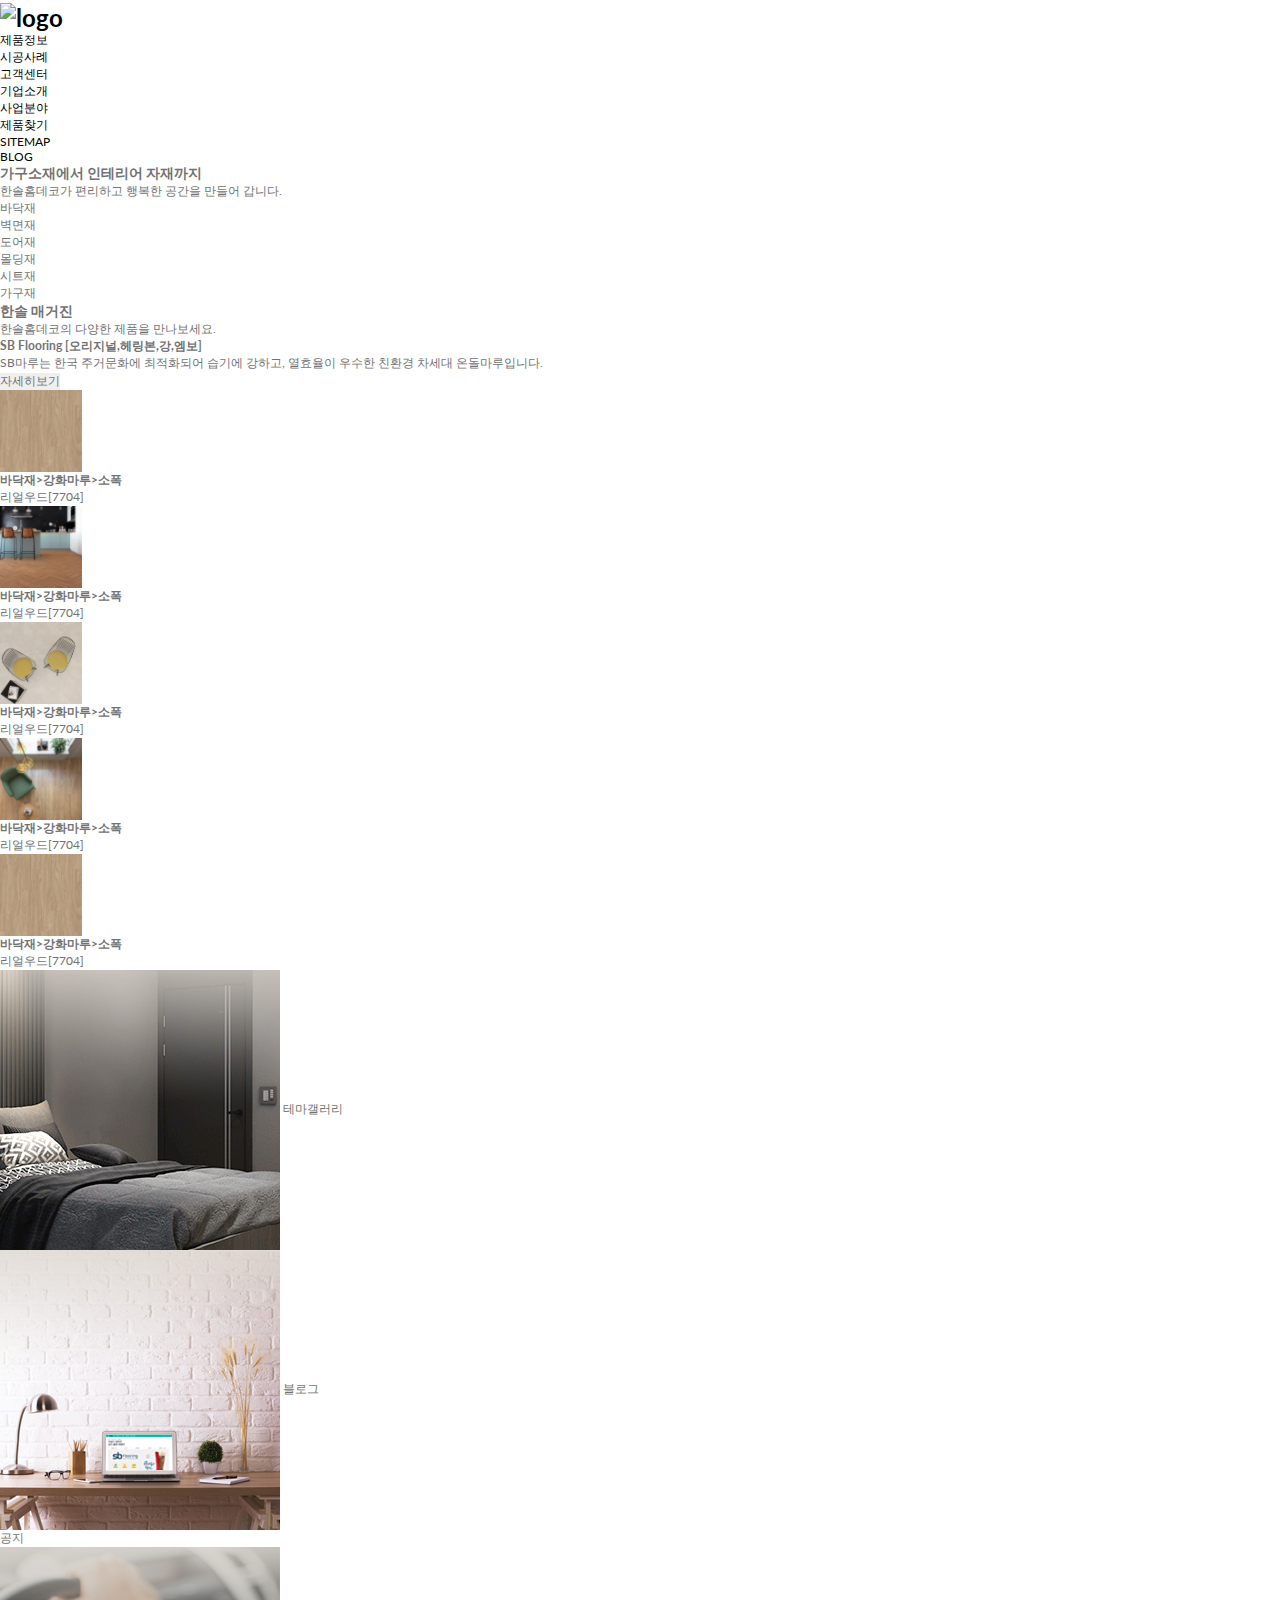
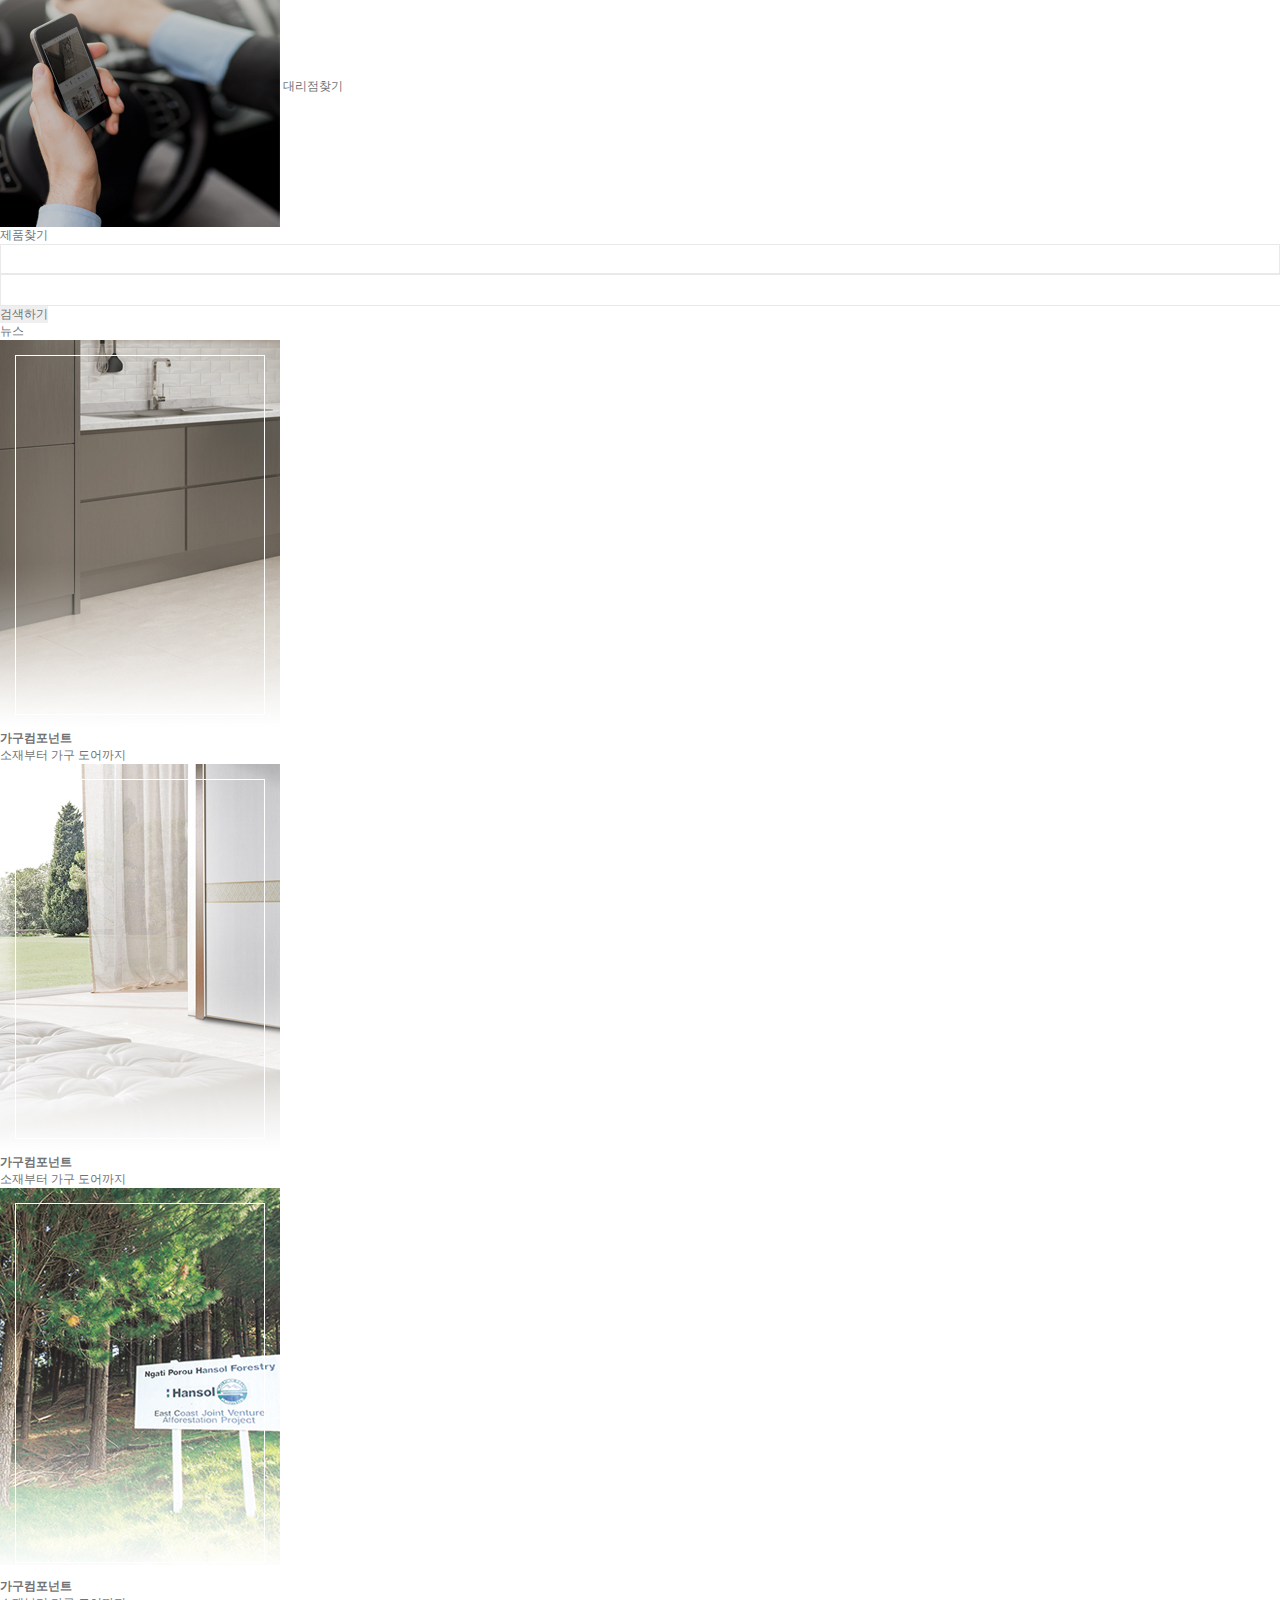
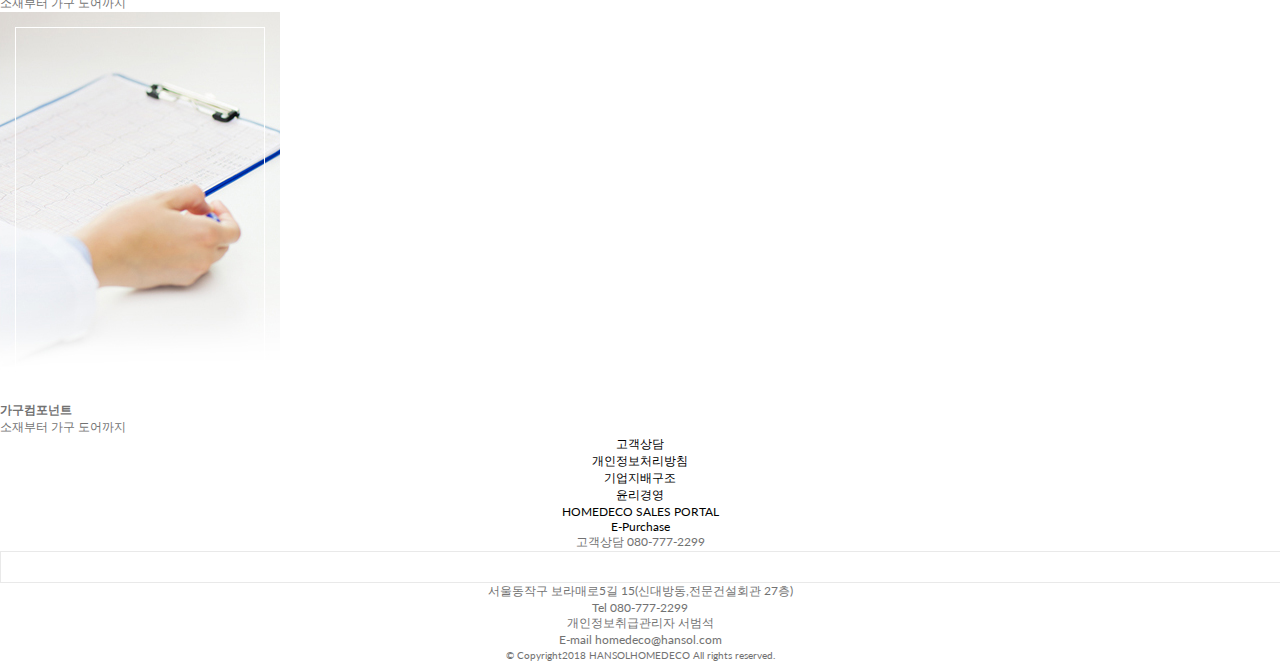
==== alone/index.html @ 694e91c1 "HTML" ====
<!DOCTYPE html>
<html lang="ko">
<head>
  <meta charset="UTF-8">
  <meta http-equiv="X-UA-Compatible" content="IE=edge">
  <meta name="viewport" content="width=device-width, initial-scale=1.0">
  <title>한솔 홈데코</title>
  <link rel="stylesheet" href="./css/default.css">
  <link rel="stylesheet" href="./css/style.css">
</head>
<body>
  <!-- HEADER -->
  <header>
    <div class="inner">
    <h1><a href="/"><img src="" alt="logo"></a></h1>
    <!-- NAV -->
    <nav>
      <h2 class="hide">메인네비게이션</h2>
    <ul class="header__menu">
      <li><a href="#">제품정보</a></li>
      <li><a href="#">시공사례</a></li>
      <li><a href="#">고객센터</a></li>
      <li><a href="#">기업소개</a></li>
      <li><a href="#">사업분야</a></li>
    </ul>
    <ul class="header__submenu">
      <li><a href="#">제품찾기</a></li>
      <li><a href="#">SITEMAP</a></li>
      <li><a href="#">BLOG</a></li>
    </ul>
    </nav>
  </div>
  </header>

  <!-- MAIN -->
  <section id="main">
    <div class="inner">
    <div class="main__photo">
      <h3 class="title">가구소재에서 인테리어 자재까지</h3>
      <p class="text">한솔홈데코가 편리하고 행복한 공간을 만들어 갑니다.</p>
    </div>
    <ul class="material">
      <li>바닥재</li>
      <li>벽면재</li>
      <li>도어재</li>
      <li>몰딩재</li>
      <li>시트재</li>
      <li>가구재</li>
    </ul>
  </div>
  </section>

  <!-- MAGAZINE -->
  <section id="magazine">
    <div class="inner">
      <h3 class="title">한솔 매거진</h3>
      <p class="text">한솔홈데코의 다양한 제품을 만나보세요.</p>
      <div class="introduce">
      <div class="introduce__left">
        <div>
          <h4>SB Flooring <span>[오리지널,헤링본,강,엠보]</span></h4>
          <p>SB마루는 한국 주거문화에 최적화되어 습기에 강하고, 열효율이 우수한 친환경 차세대 온돌마루입니다.</p>
          <button class="btn" type="button">자세히보기</button>
        </div>
      </div>
      <div class="introduce__right">
        <div class="wood">
          <div class="wood__img">
            <img src="./images/img_thoumb2.png" alt="">
          </div>
          <h4>바닥재>강화마루>소폭</h4>
          <p>리얼우드[7704]</p>
        </div>
        <div class="wood">
          <div class="wood__img">
            <img src="./images/img_thoumb3.png" alt="">
          </div>
          <h4>바닥재>강화마루>소폭</h4>
          <p>리얼우드[7704]</p>
        </div>
        <div class="wood">
          <div class="wood__img">
            <img src="./images/img_thoumb1.png" alt="">
          </div>
          <h4>바닥재>강화마루>소폭</h4>
          <p>리얼우드[7704]</p>
        </div>
        <div class="wood">
          <div class="wood__img">
            <img src="./images/img_thoumb4.png" alt="">
          </div>
          <h4>바닥재>강화마루>소폭</h4>
          <p>리얼우드[7704]</p>
        </div>
        <div class="wood">
          <div class="wood__img">
            <img src="./images/img_thoumb2.png" alt="">
          </div>
          <h4>바닥재>강화마루>소폭</h4>
          <p>리얼우드[7704]</p>
        </div>
      </div>
    </div>
  </div>
  </section>

  <!-- NOTICE-AND-NEWS -->
  <section id="notice-and-news">
    <div class="inner">
      <div class="left">
        <div class="gallery-and-blog">
          <div class="gallery">
            <img src="./images/bg_key_link01.jpg" alt="">
            <span class="comment">테마갤러리</span>
          </div>
          <div class="blog">
            <img src="./images/bg_key_link02.jpg" alt="">
            <span class="comment">블로그</span>
          </div>
        </div>
        <div class="notice">
          <div class="title">공지</div>
          <div class="board">
            <div class="board__left"></div>
            <div class="board__right"></div>
          </div>
        </div>
      </div>
      <div class="right">
        <div class="find">
          <div class="find__branch">
            <img src="./images/bg_key_link03.jpg" alt="">
            <span class="comment">대리점찾기</span>
          </div>
          <div class="find__product">
            <span class="comment">제품찾기</span>
            <input type="search">
            <input type="text">
            <button class="btn--green" type="button">
              검색하기
            </button>
          </div>
        </div>
        <div class="news">
          <div class="title">뉴스</div>
          <div class="board">
            <div class="board__left"></div>
            <div class="board__right"></div>
          </div>
        </div>
    </div>
  </section>
  <!-- OTHERS -->
  <section id="others">
    <div class="inner">
      <ul>
        <li>
          <div class="img">
          <img src="./images/bg_business_link01.jpg" alt="">
        </div>
        <h4>가구컴포넌트</h4>
        <p>소재부터 가구 도어까지</p>
        </li>
        <li>
          <div class="img">
          <img src="./images/bg_business_link02.jpg" alt="">
        </div>
        <h4>가구컴포넌트</h4>
        <p>소재부터 가구 도어까지</p>
        </li>
        <li>
          <div class="img">
          <img src="./images/bg_business_link03.jpg" alt="">
        </div>
        <h4>가구컴포넌트</h4>
        <p>소재부터 가구 도어까지</p>
        </li>
        <li>
          <div class="img">
          <img src="./images/bg_business_link04.jpg" alt="">
        </div>
        <h4>가구컴포넌트</h4>
        <p>소재부터 가구 도어까지</p>
        </li>
      </ul>
    </div>
  </section>

  <!-- FOOTER -->
  <footer>
    <div class="inner">
      <div class="footer__top">
        <ul class="left">
          <li><a href="#">고객상담</a></li>
          <li><a href="#">개인정보처리방침</a></li>
          <li><a href="#">기업지배구조</a></li>
          <li><a href="#">윤리경영</a></li>
          <li><a href="#">HOMEDECO SALES PORTAL</a></li>
          <li><a href="#">E-Purchase</a></li>
        </ul>
        <div class="right">
          <div class="call">
            <span>고객상담</span>
            <span>080-777-2299</span>
          </div>
          <input type="text">
        </div>
      </div>
      <div class="footer__bottom">
        <div class="logo"></div>
        <ul>
          <li>서울동작구 보라매로5길 15(신대방동,전문건설회관 27층)</li>
          <li>Tel 080-777-2299</li>
          <li>개인정보취급관리자 서범석</li>
          <li>E-mail homedeco@hansol.com</li>
        </ul>
        <div class="right">
          <small>&copy; Copyright2018 HANSOLHOMEDECO All rights reserved.</small>
        </div>
      </div>
    </div>
  </footer>
</body>
</html>
---- alone/css/default.css ----
@charset "utf-8";
@import url(https://fonts.googleapis.com/css?family=Lato);

/* Reset */
html,body,h1,h2,h3,h4,h5,h6,div,p,blockquote,pre,code,address,ul,ol,li,menu,nav,section,article,aside,
dl,dt,dd,table,thead,tbody,tfoot,label,caption,th,td,form,fieldset,legend,hr,input,button,textarea,object,figure,figcaption {margin:0;padding:0;}
html, body{width:100%;}
html{-webkit-touch-callout:none; -webkit-user-select:none; -webkit-tap-highlight-color:rgba(0, 0, 0, 0);}
body{width:100%; background:#fff; min-width:320px; -webkit-text-size-adjust:none;word-wrap:break-word;word-break:break-all;}
body,input,select,textarea,button {border:none;font-size:12px; font-family:'Lato', sans-serif;color:#727272;}
ul,ol,li{list-style:none;}
table{width:100%;border-spacing:0;border-collapse:collapse;}
img,fieldset{border:0;}
address,caption,cite,code,em{font-style:normal;font-weight:normal;}
label,img,input,select,textarea,button{vertical-align:middle;}
caption,legend{line-height:0;font-size:1px;overflow:hidden;}
hr{display:none;}
main,header,section,nav,footer,aside,article,figure{display:block;}
a{color:#000;text-decoration:none;}
 * {outline:0  !important;-webkit-tap-highlight-color:rgba(0,0,0,0) !important;tap-highlight-color:rgba(0,0,0,0) !important;}
a:link,a:hover,a:active{text-decoration:none;}
footer {text-align:center;}
 
/* Form */
textarea { border:1px solid #dbdbdb;}
select { height:32px; font-size:13px; color:#373737; border:1px solid #e9e9e9; background:#fff;}
input[type=tel],
input[type=time],
input[type=text],
input[type=password],
input[type=search],
input[type=email],
input[type=file],
input[type=url],
input[type=number],
input[type=date],textarea {width:100%; height:30px; font-size:13px; color:#373737; border:1px solid #e9e9e9; background:#fff; text-decoration:none; text-indent:20px;  transition: all 0.5s; vertical-align:middle;}
input::-webkit-input-placeholder{color:#b5b5b5; font-size:12px; line-height:100%;}
textarea { padding:5px 0;}
select:focus,
textarea:focus,
input:focus { border: 1px solid #727272;}

input[type=tel][readonly],
input[type=text][readonly],
input[type=password][readonly],
input[type=email][readonly], 
input[type=tel][disabled],
input[type=text][disabled],
input[type=password][disabled],
input[type=email][disabled]{background:#eaeaea !important; border-color:#c0c0c0 !important; color:#666 !important; -webkit-appearance:none;font-size:12px;}
textarea[readonly],
textarea[disabled]{padding:11px; font-size:16px; color:#666 !important; font-weight:normal; line-height:140%; height:78px; background:#eaeaea;border:1px solid #c0c0c0;}

.clear { zoom:1;clear:both;}
.clear:after { content:""; display:block; clear:both;}
.hide { position: absolute; left: -5000px;}
.skip { position:absolute; left:0; top:-100px; width: 100%; height: 50px; line-height: 50px; background:#000; color: #fff; text-align: center; font-size: 14px; transition:all 0.5s;}
.skip:focus { top:0;}
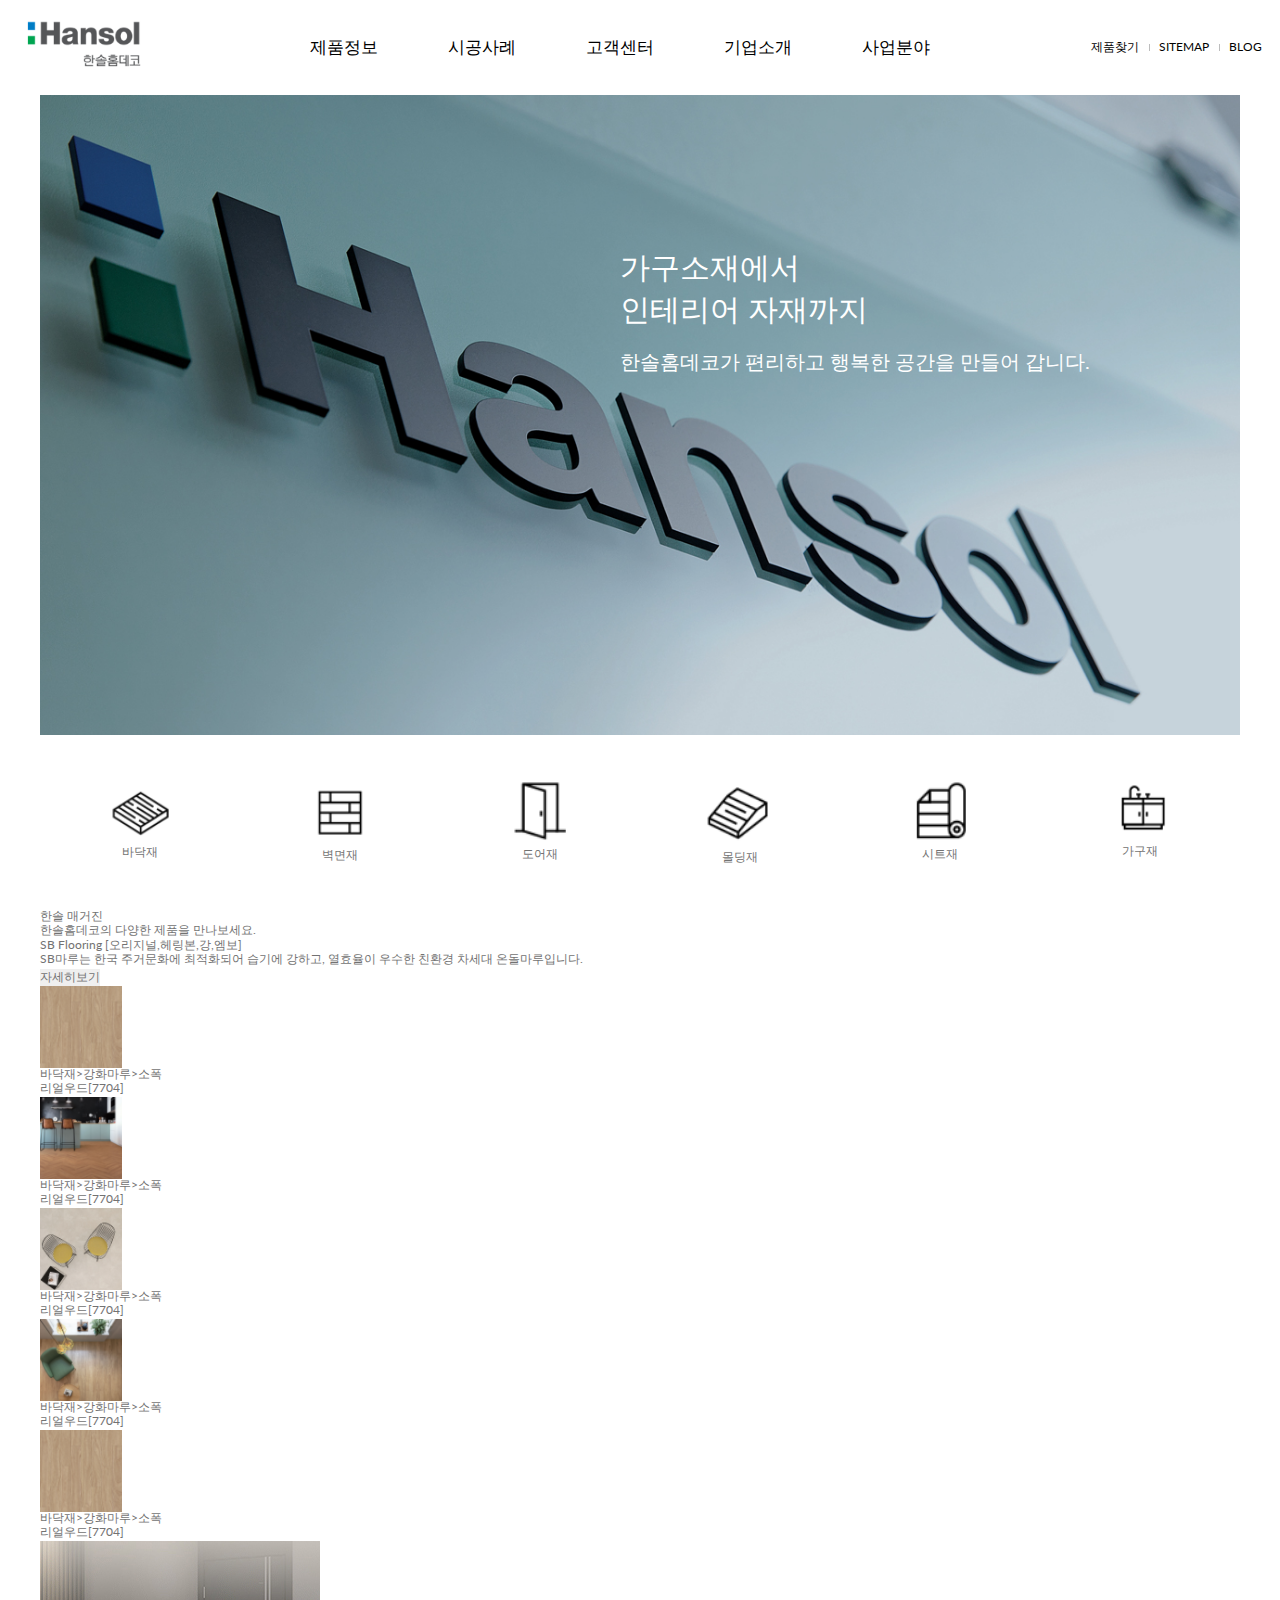
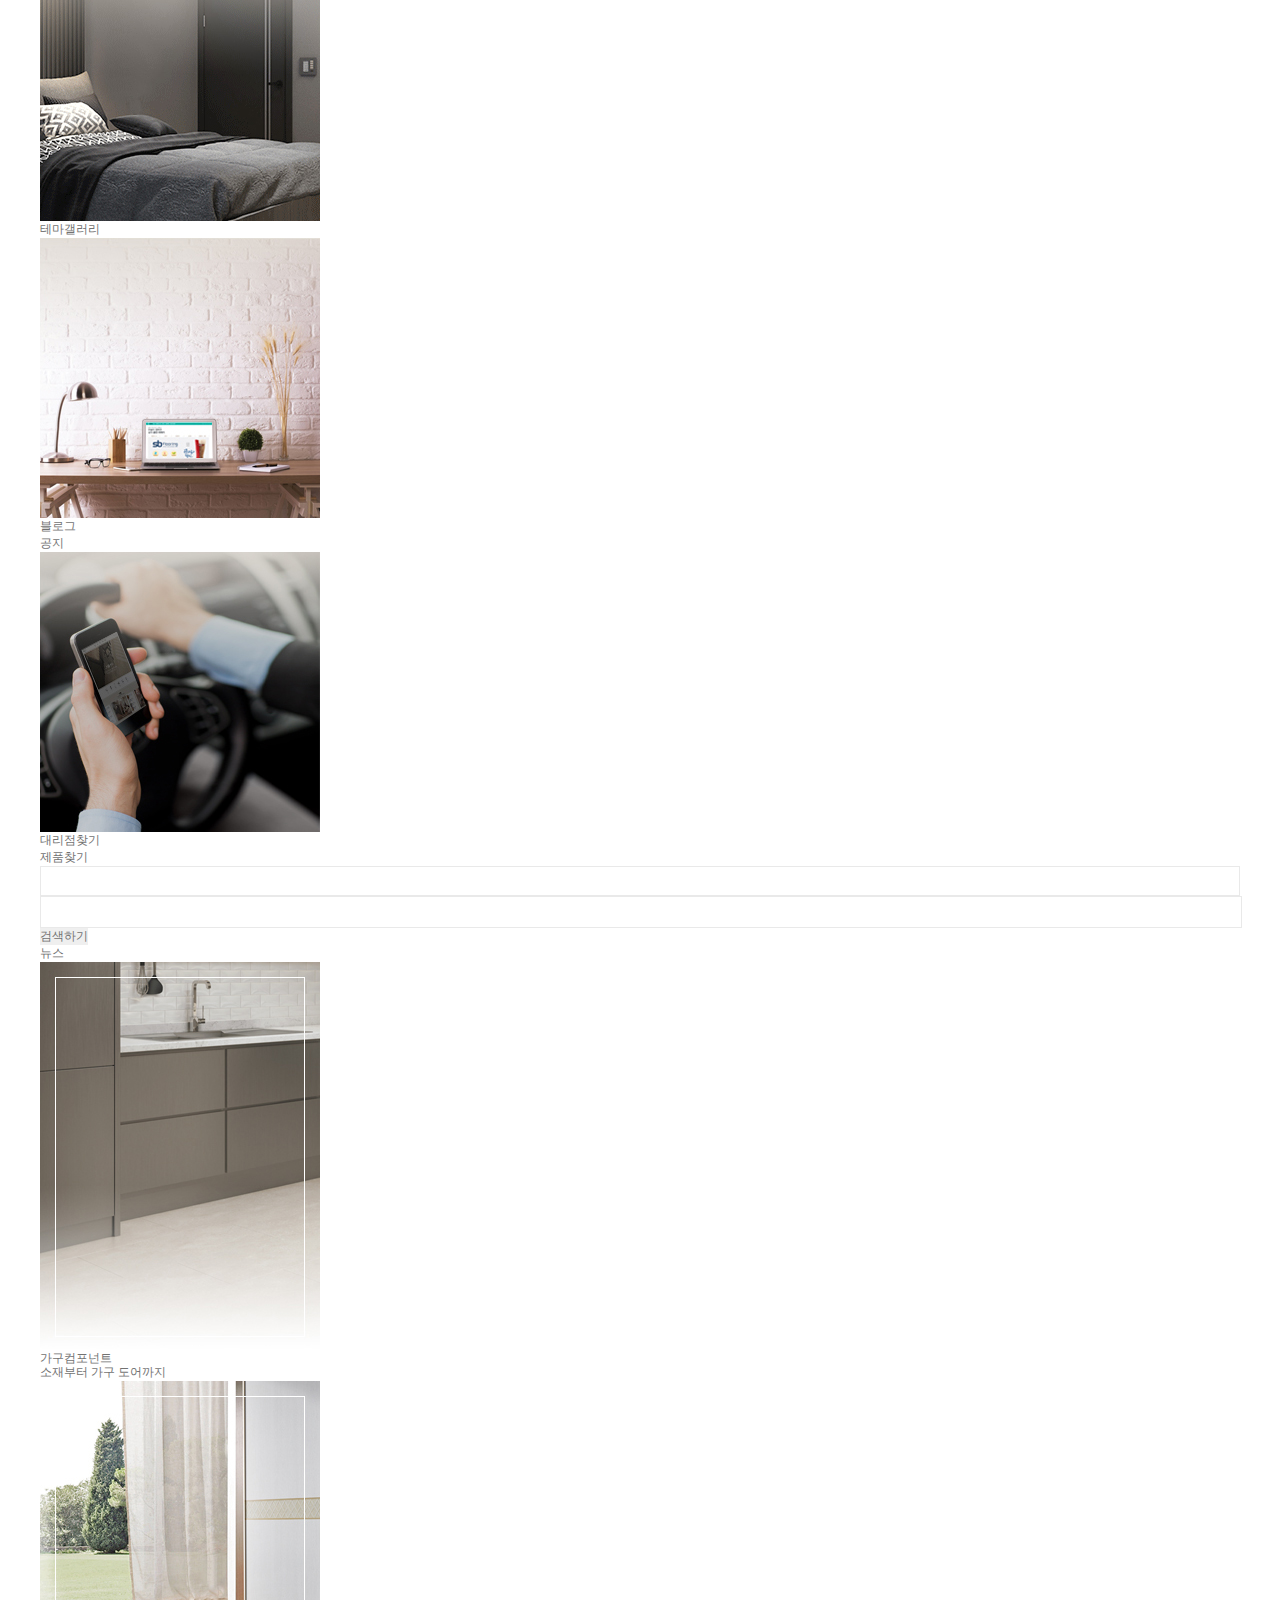
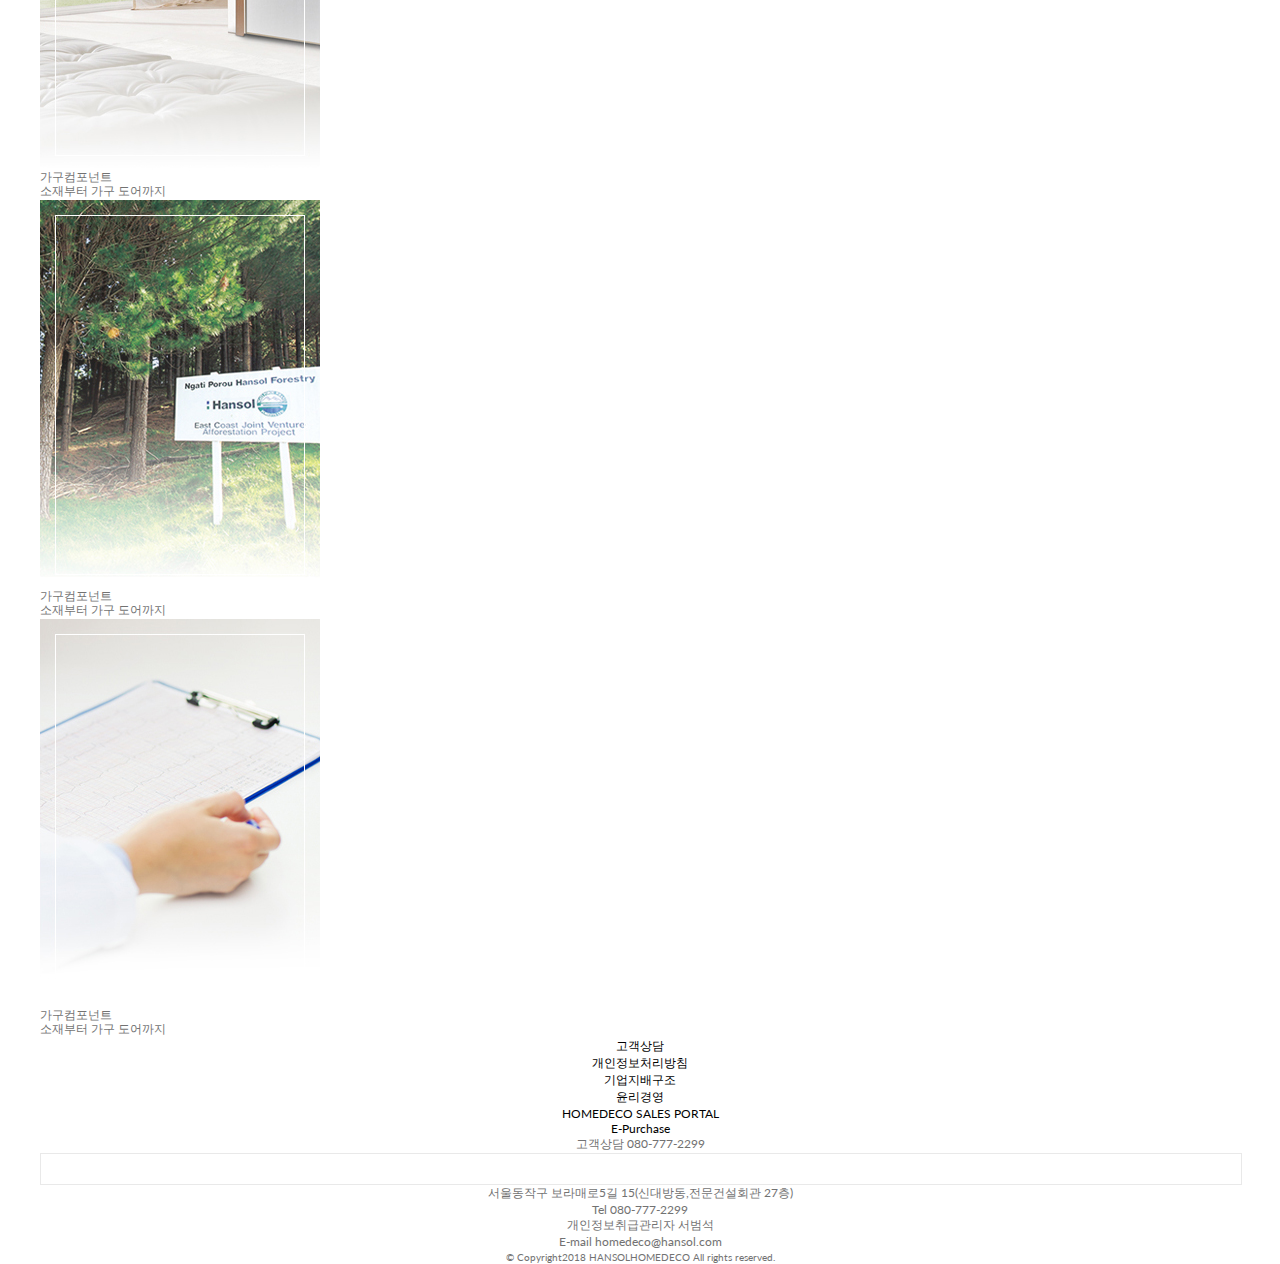
==== commit 56cf1902: "CSS: header" ====
--- a/alone/index.html
+++ b/alone/index.html
@@ -11,10 +11,9 @@
 <body>
   <!-- HEADER -->
   <header>
-    <div class="inner">
-    <h1><a href="/"><img src="" alt="logo"></a></h1>
+    <h1><a href="/"><img src="./images/logo.PNG" alt="logo"></a></h1>
     <!-- NAV -->
-    <nav>
+    <!-- <nav> -->
       <h2 class="hide">메인네비게이션</h2>
     <ul class="header__menu">
       <li><a href="#">제품정보</a></li>
@@ -28,24 +27,44 @@
       <li><a href="#">SITEMAP</a></li>
       <li><a href="#">BLOG</a></li>
     </ul>
-    </nav>
-  </div>
+    <!-- </nav> -->
   </header>
 
   <!-- MAIN -->
   <section id="main">
     <div class="inner">
     <div class="main__photo">
-      <h3 class="title">가구소재에서 인테리어 자재까지</h3>
+      <div>
+      <h3 class="title">가구소재에서<br /> 인테리어 자재까지</h3>
       <p class="text">한솔홈데코가 편리하고 행복한 공간을 만들어 갑니다.</p>
     </div>
+    </div>
     <ul class="material">
-      <li>바닥재</li>
-      <li>벽면재</li>
-      <li>도어재</li>
-      <li>몰딩재</li>
-      <li>시트재</li>
-      <li>가구재</li>
+      <li>
+        <img src="./images/main_icon1.PNG" alt="">
+        <span>바닥재</span>
+      </li>
+      <li>
+        <img src="./images/main_icon2.PNG" alt="">
+        <span>벽면재</span>
+      </li>
+      <li>
+        <img src="./images/main_icon3.PNG" alt="">
+        <span>도어재</span>
+      </li>
+      <li>
+        <img src="./images/main_icon4.PNG" alt="">
+        <span>몰딩재</span>
+      </li>
+      <li>
+        <img src="./images/main_icon5.PNG" alt="">
+        <span>시트재</span>
+      </li>
+      <li>
+        <img src="./images/main_icon6.PNG" alt="">
+        <span>가구재</span>
+      </li>
+
     </ul>
   </div>
   </section>
--- a/alone/css/style.css
+++ b/alone/css/style.css
@@ -0,0 +1,130 @@
+/* COMMON */
+h1, h2, h3, h4 {
+  font-size: 1em;
+  font-weight: 400;
+  line-height: 1em;
+}
+.hide {
+  width: 0;
+  height: 0;
+  font-size: 0;
+  line-height: 0;
+  position: absolute;
+  visibility: hidden;
+}
+
+.inner {
+  max-width: 1200px;
+  margin: 0 auto;
+}
+
+img {
+  display: block;
+}
+
+/* HEADER */
+header {
+  display: flex;
+  justify-content: space-between;
+  align-items: center;
+  padding: 12px 8px;
+}
+
+header h1 {
+  width: 150px;
+}
+
+header h1 img {
+  width: 100%;
+}
+
+header .header__menu {
+  display: flex;
+}
+
+header .header__menu li a:hover {
+  color: #01579b;
+}
+
+header .header__menu li a {
+  display: block;
+  padding: 0 35px;
+  font-size: 17px;
+}
+
+header .header__submenu {
+  display: flex;
+}
+
+header .header__submenu li {
+  position: relative;
+}
+
+header .header__submenu li::after {
+  content: '';
+  display: block;
+  position: absolute;
+  width: 1px;
+  height: 7px;
+  background-color: #bdbdbd;
+  top: 0;
+  bottom: 0;
+  margin: auto 0;
+}
+
+header .header__submenu li:first-child::after {
+  display: none;
+}
+
+header .header__submenu li a {
+  display: block;
+  padding: 0 10px;
+  font-size: 12px;
+}
+
+/* MAIN */
+
+#main .main__photo {
+  height: 640px;
+  background-image: url("../images/bg_main01.jpg");
+  background-repeat: no-repeat;
+  background-position: center;
+  background-size: cover;
+  position: relative;
+}
+
+#main .main__photo > div {
+  position: absolute;
+  top: 150px;
+  right: 150px;
+  color: #fff;
+}
+
+#main .main__photo .title {
+  font-size: 30px;
+  line-height: 1.4;
+  width: 100%;
+  padding-bottom: 20px;
+}
+
+#main .main__photo .text {
+  font-size: 20px;
+}
+
+#main .material {
+  display: flex;
+  justify-content: space-around;
+  padding: 46px 0 41px;
+}
+
+#main .material li {
+  text-align: center;
+}
+
+#main .material li img {
+  width: 70px;
+}
+
+#main .material li span {
+  line-height: 2em;
+}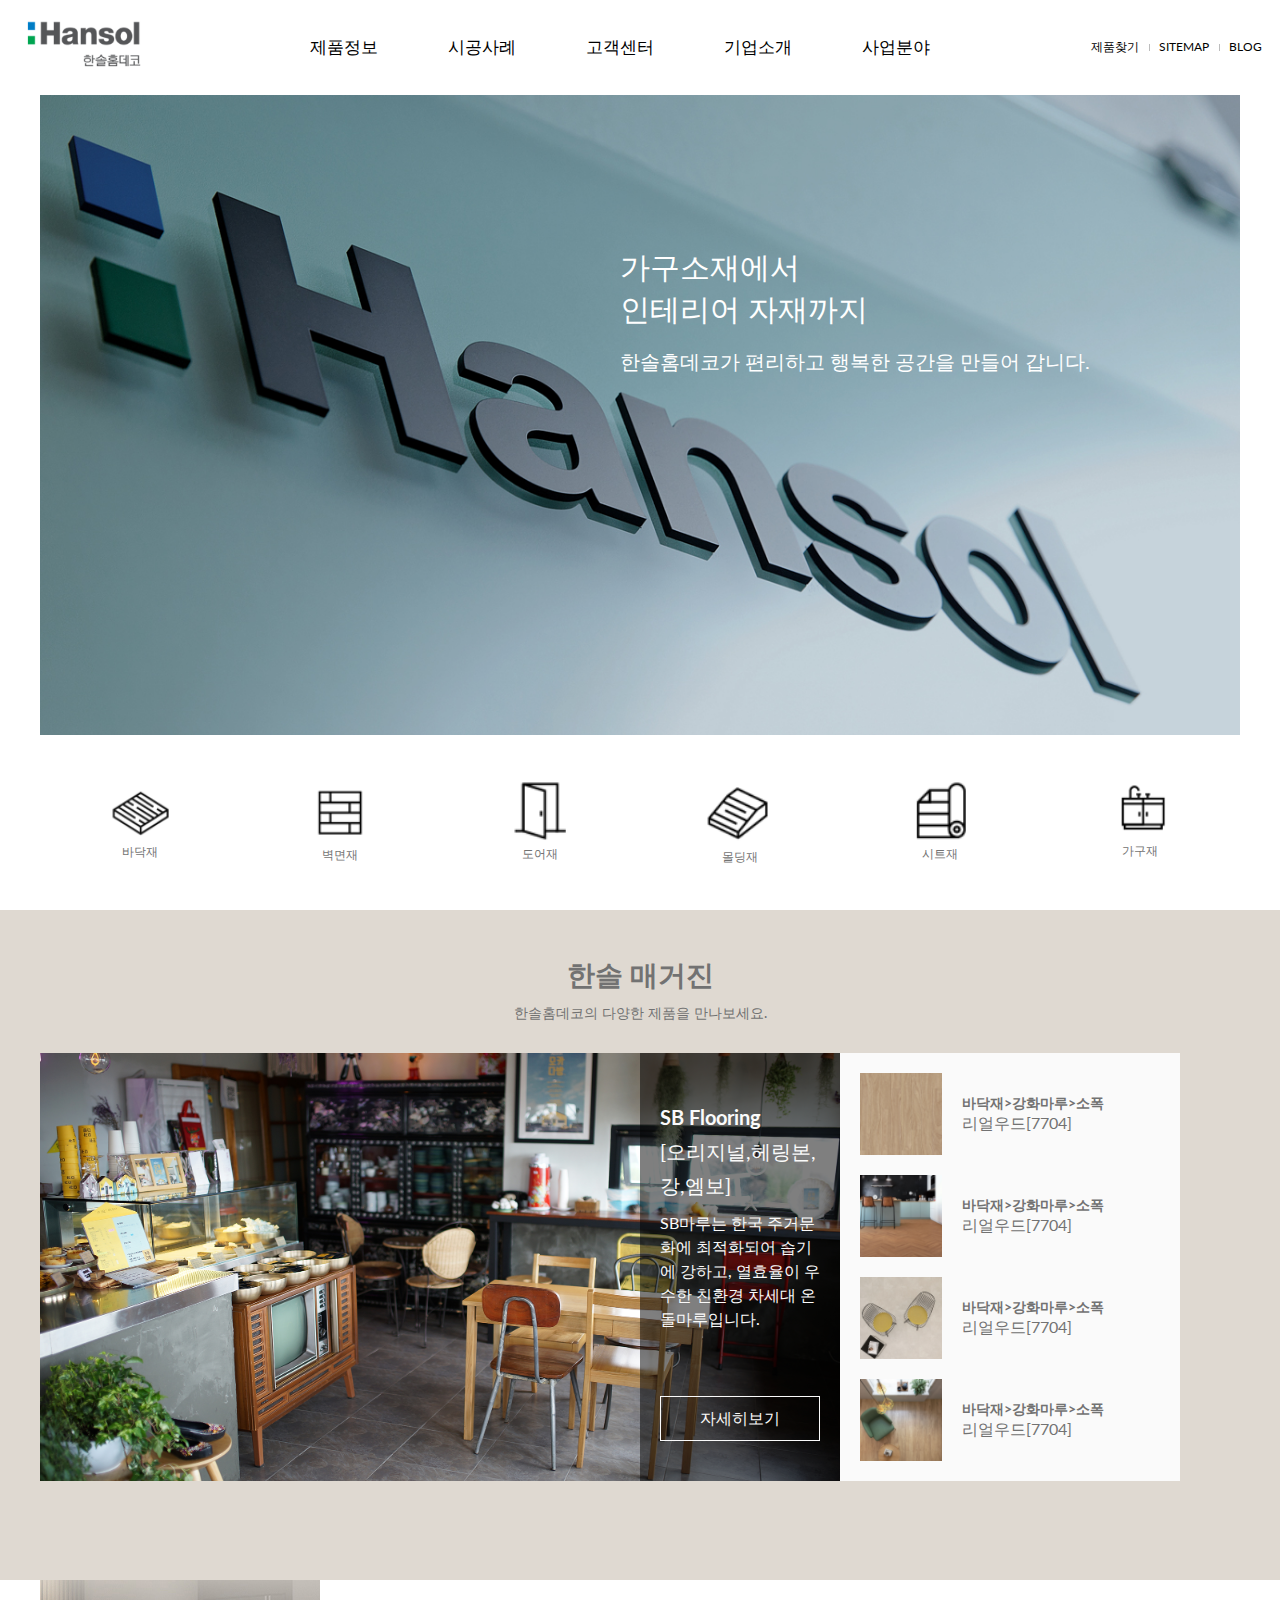
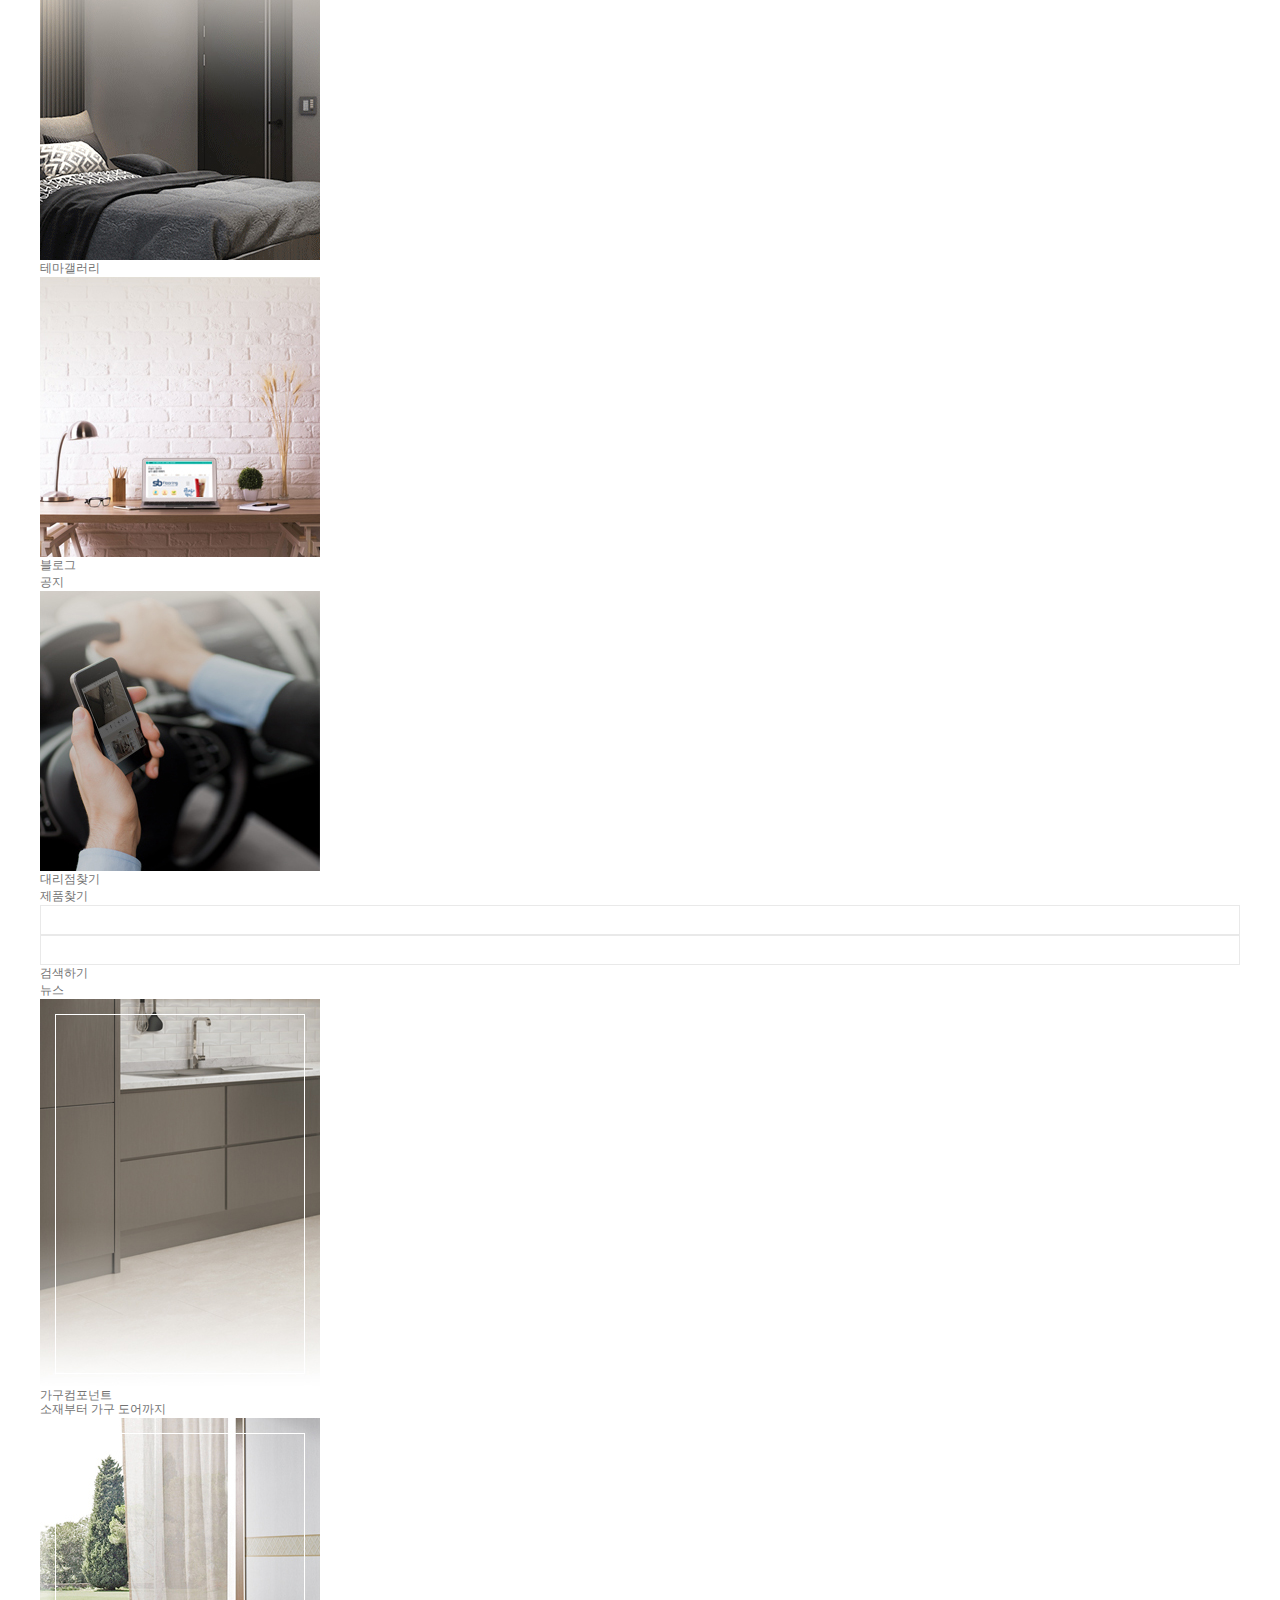
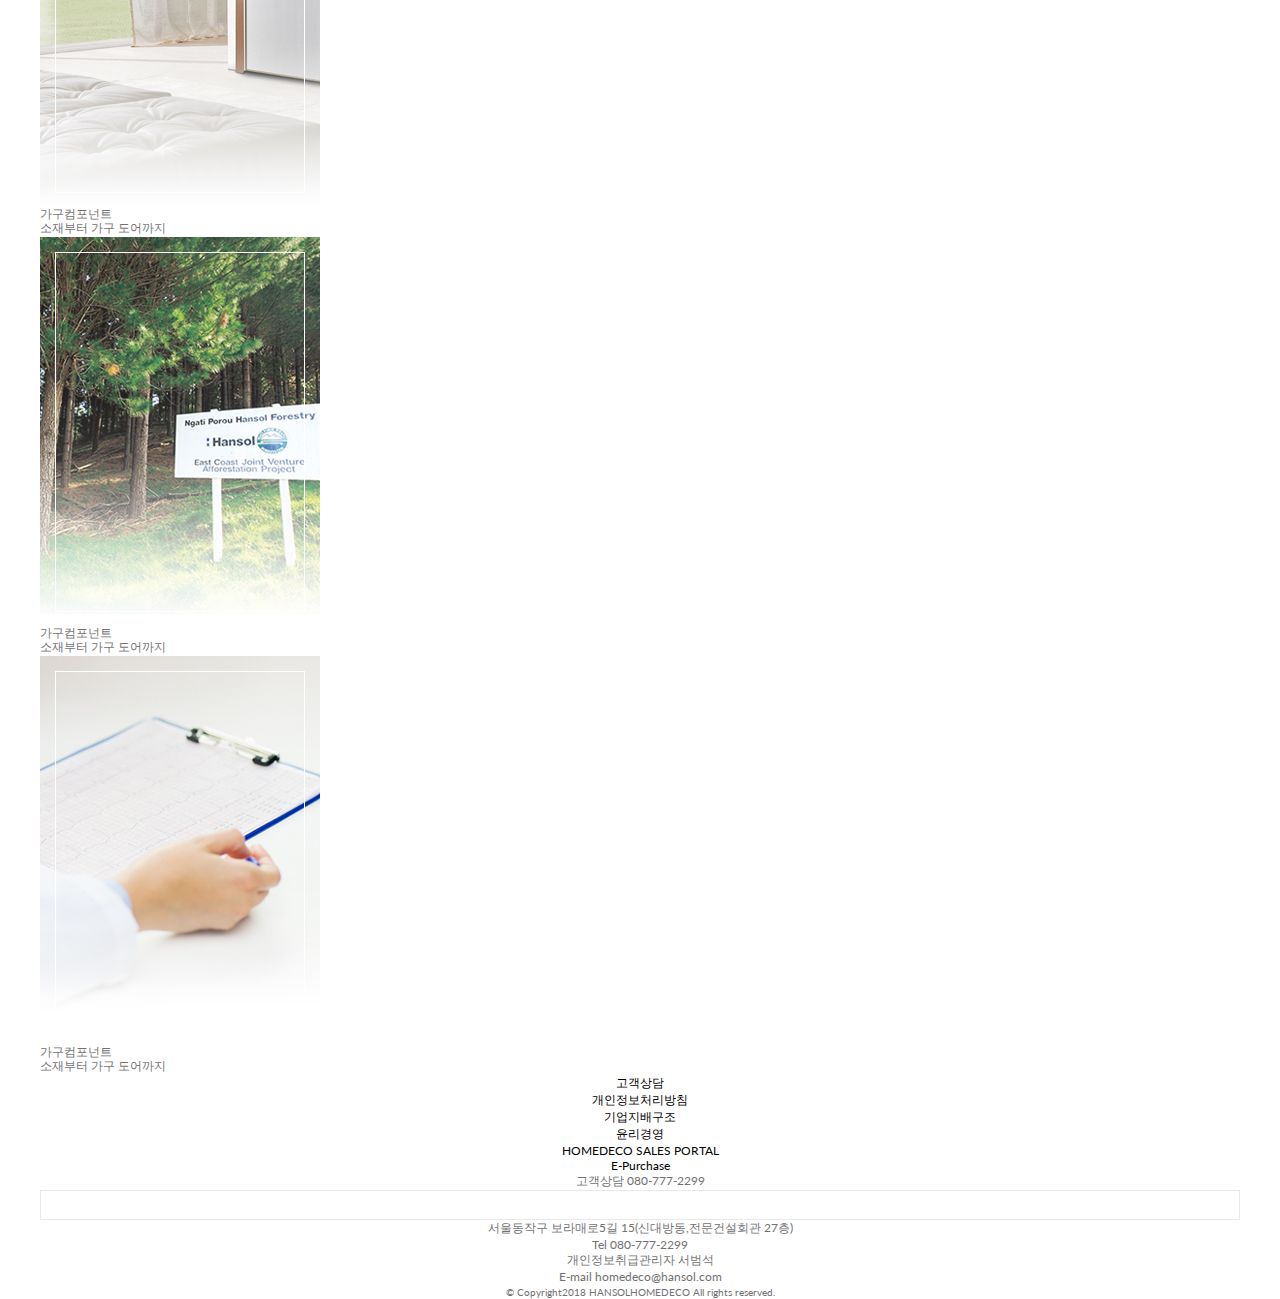
==== commit edd284eb: "CSS: magazine" ====
--- a/alone/index.html
+++ b/alone/index.html
@@ -75,52 +75,52 @@
       <h3 class="title">한솔 매거진</h3>
       <p class="text">한솔홈데코의 다양한 제품을 만나보세요.</p>
       <div class="introduce">
-      <div class="introduce__left">
-        <div>
-          <h4>SB Flooring <span>[오리지널,헤링본,강,엠보]</span></h4>
-          <p>SB마루는 한국 주거문화에 최적화되어 습기에 강하고, 열효율이 우수한 친환경 차세대 온돌마루입니다.</p>
-          <button class="btn" type="button">자세히보기</button>
-        </div>
-      </div>
-      <div class="introduce__right">
-        <div class="wood">
-          <div class="wood__img">
-            <img src="./images/img_thoumb2.png" alt="">
-          </div>
-          <h4>바닥재>강화마루>소폭</h4>
-          <p>리얼우드[7704]</p>
-        </div>
-        <div class="wood">
-          <div class="wood__img">
-            <img src="./images/img_thoumb3.png" alt="">
-          </div>
-          <h4>바닥재>강화마루>소폭</h4>
-          <p>리얼우드[7704]</p>
-        </div>
-        <div class="wood">
-          <div class="wood__img">
-            <img src="./images/img_thoumb1.png" alt="">
-          </div>
-          <h4>바닥재>강화마루>소폭</h4>
-          <p>리얼우드[7704]</p>
-        </div>
-        <div class="wood">
-          <div class="wood__img">
-            <img src="./images/img_thoumb4.png" alt="">
-          </div>
-          <h4>바닥재>강화마루>소폭</h4>
-          <p>리얼우드[7704]</p>
-        </div>
-        <div class="wood">
-          <div class="wood__img">
-            <img src="./images/img_thoumb2.png" alt="">
-          </div>
-          <h4>바닥재>강화마루>소폭</h4>
-          <p>리얼우드[7704]</p>
-        </div>
-      </div>
-    </div>
-  </div>
+        <div class="introduce__left">
+          <div>
+            <h4><span>SB Flooring</span><br />[오리지널,헤링본,강,엠보]</h4>
+            <p>SB마루는 한국 주거문화에 최적화되어 습기에 강하고, 열효율이 우수한 친환경 차세대 온돌마루입니다.</p>
+            <button class="btn" type="button">자세히보기</button>
+          </div>
+        </div>
+        <div class="introduce__right">
+          <div class="wood">
+            <div class="wood__img">
+              <img src="./images/img_thoumb2.png" alt="">
+            </div>
+            <div class="text">
+              <h4>바닥재>강화마루>소폭</h4>
+              <p>리얼우드[7704]</p>
+            </div>
+          </div>
+          <div class="wood">
+            <div class="wood__img">
+              <img src="./images/img_thoumb3.png" alt="">
+            </div>
+            <div class="text">
+              <h4>바닥재>강화마루>소폭</h4>
+              <p>리얼우드[7704]</p>
+            </div>
+          </div>
+          <div class="wood">
+            <div class="wood__img">
+              <img src="./images/img_thoumb1.png" alt="">
+            </div>
+            <div class="text">
+              <h4>바닥재>강화마루>소폭</h4>
+              <p>리얼우드[7704]</p>
+            </div>
+          </div>
+          <div class="wood">
+            <div class="wood__img">
+              <img src="./images/img_thoumb4.png" alt="">
+            </div>
+            <div class="text">
+              <h4>바닥재>강화마루>소폭</h4>
+              <p>리얼우드[7704]</p>
+            </div>
+          </div>
+        </div>
+      </div>
   </section>
 
   <!-- NOTICE-AND-NEWS -->
--- a/alone/css/style.css
+++ b/alone/css/style.css
@@ -1,4 +1,8 @@
 /* COMMON */
+* {
+  box-sizing: border-box;
+}
+
 h1, h2, h3, h4 {
   font-size: 1em;
   font-weight: 400;
@@ -19,6 +23,14 @@
 }
 
 img {
+  display: block;
+}
+
+button {
+  outline: none;
+  border: none;
+  background-color: transparent;
+  cursor: pointer;
   display: block;
 }
 
@@ -127,4 +139,105 @@
 
 #main .material li span {
   line-height: 2em;
+}
+
+#magazine {
+  background-color: #DFD9D1;
+}
+
+#magazine .inner {
+  height: 670px;
+}
+
+#magazine h3.title {
+  font-size: 28px;
+  font-weight: 700;
+  padding: 50px 0 16px;
+}
+
+#magazine p.text {
+  font-size: 14px;
+  margin-bottom: 30px;
+}
+
+#magazine h3.title,
+#magazine p.text {
+  text-align: center;
+}
+
+#magazine .introduce {
+  display: flex;
+}
+
+#magazine .introduce__left {
+  flex-basis: 70%;
+  max-width: 800px;
+  background-image: url("../images/img1.jpg");
+  background-repeat: no-repeat;
+  background-position: center;
+  background-size: cover;
+  position: relative;
+}
+
+#magazine .introduce__left > div {
+  width: 200px;
+  height: 428px;
+  position: absolute;
+  right: 0;
+  top: 0;
+  background-color: rgba(0,0,0,0.5);
+  color: #fafafa;
+  padding: 47px 20px 0;
+}
+
+#magazine .introduce__left > div > h4 {
+  font-size: 20px;
+  line-height: 34px;
+  padding-bottom: 9px;
+}
+
+#magazine .introduce__left > div > h4 > span {
+  font-weight: 700;
+}
+
+#magazine .introduce__left > div .btn {
+  width: 160px;
+  height: 45px;
+  border: 1px solid #fafafa;
+  color: #fafafa;
+  font-size: 16px;
+  position: absolute;
+  bottom: 40px;
+}
+
+#magazine .introduce__left > div p {
+  font-size: 16px;
+  line-height: 24px;
+}
+
+#magazine .introduce__right {
+  max-width: 340px;
+  flex-basis: 30%;
+  background-color: #fafafa;
+  padding: 20px 20px 0;
+}
+
+#magazine .introduce__right .wood {
+  display: flex;
+  padding-bottom: 20px;
+  align-items: center;
+}
+
+#magazine .introduce__right .wood .wood__img {
+  margin-right: 20px;
+}
+
+#magazine .introduce__right .wood .text h4 {
+  font-size: 14px;
+  font-weight: 700;
+  line-height: 1.4em;
+}
+
+#magazine .introduce__right .wood .text p {
+  font-size: 16px;
 }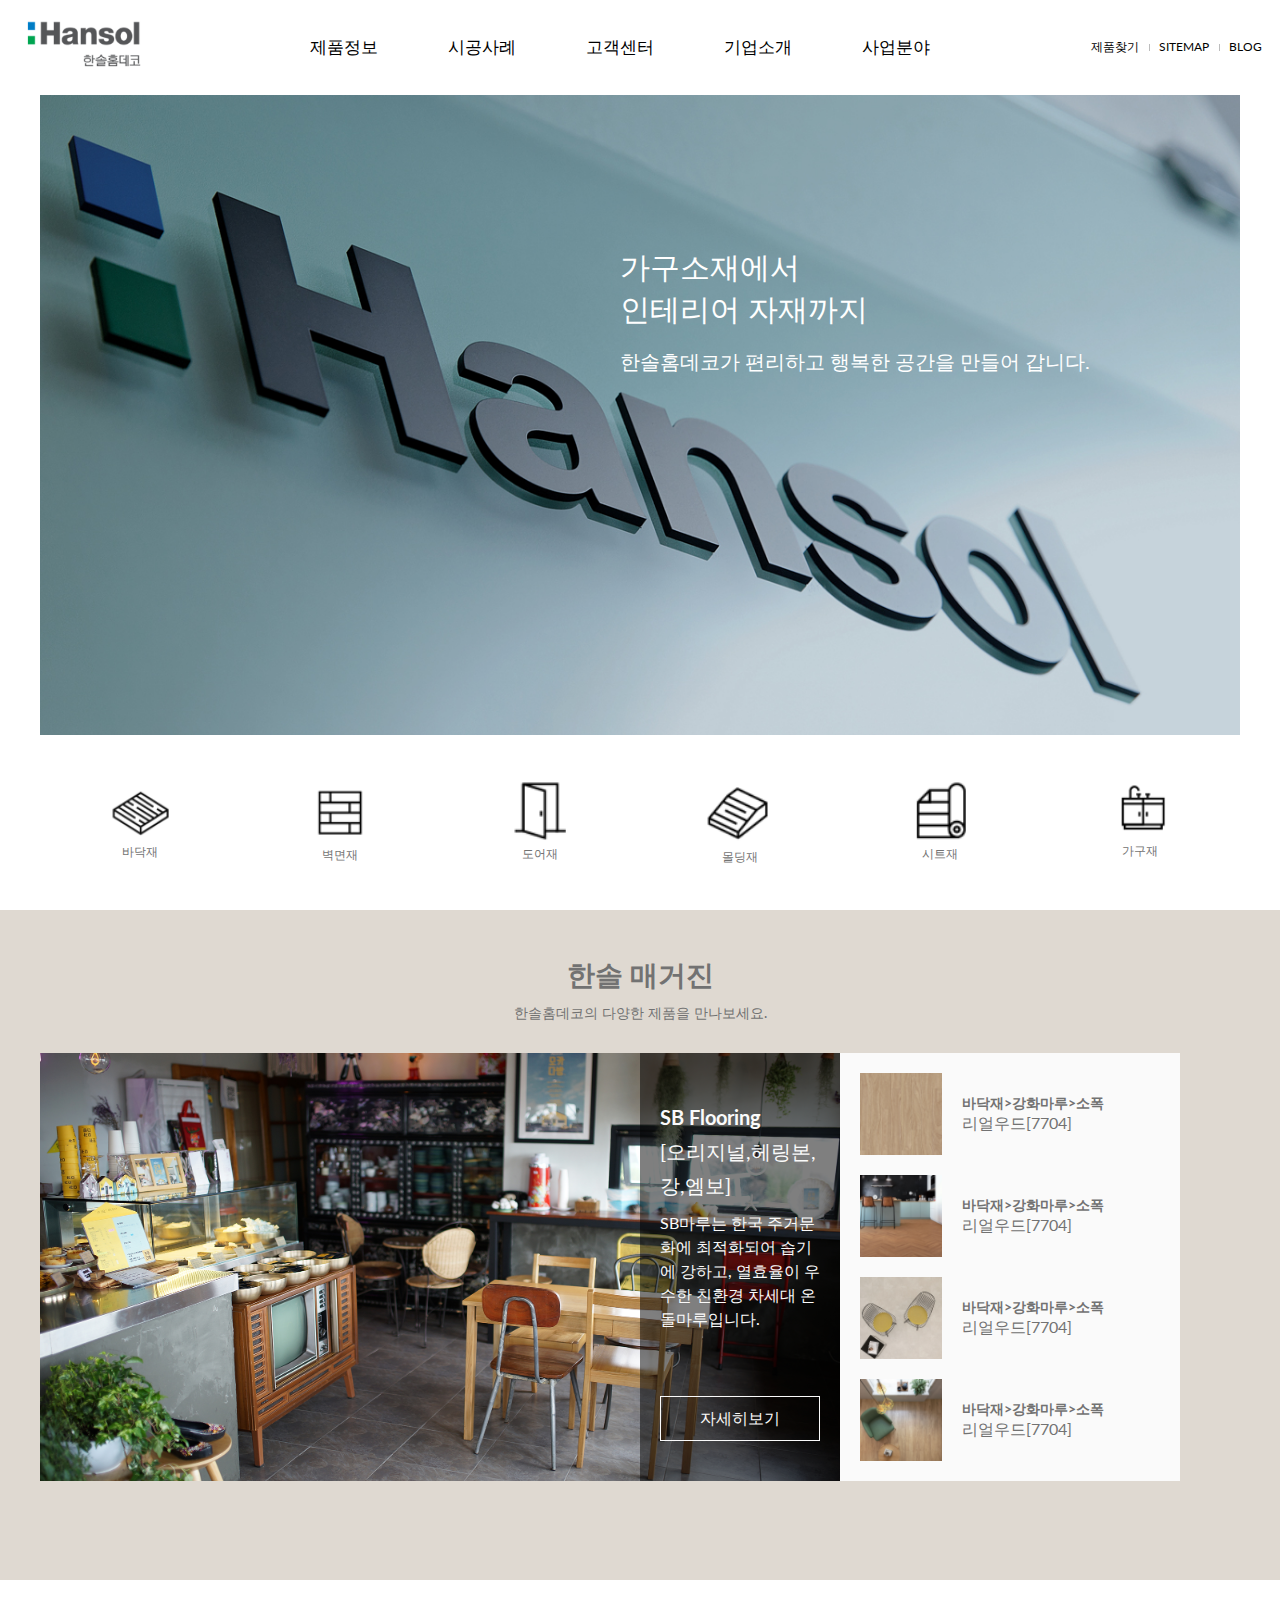
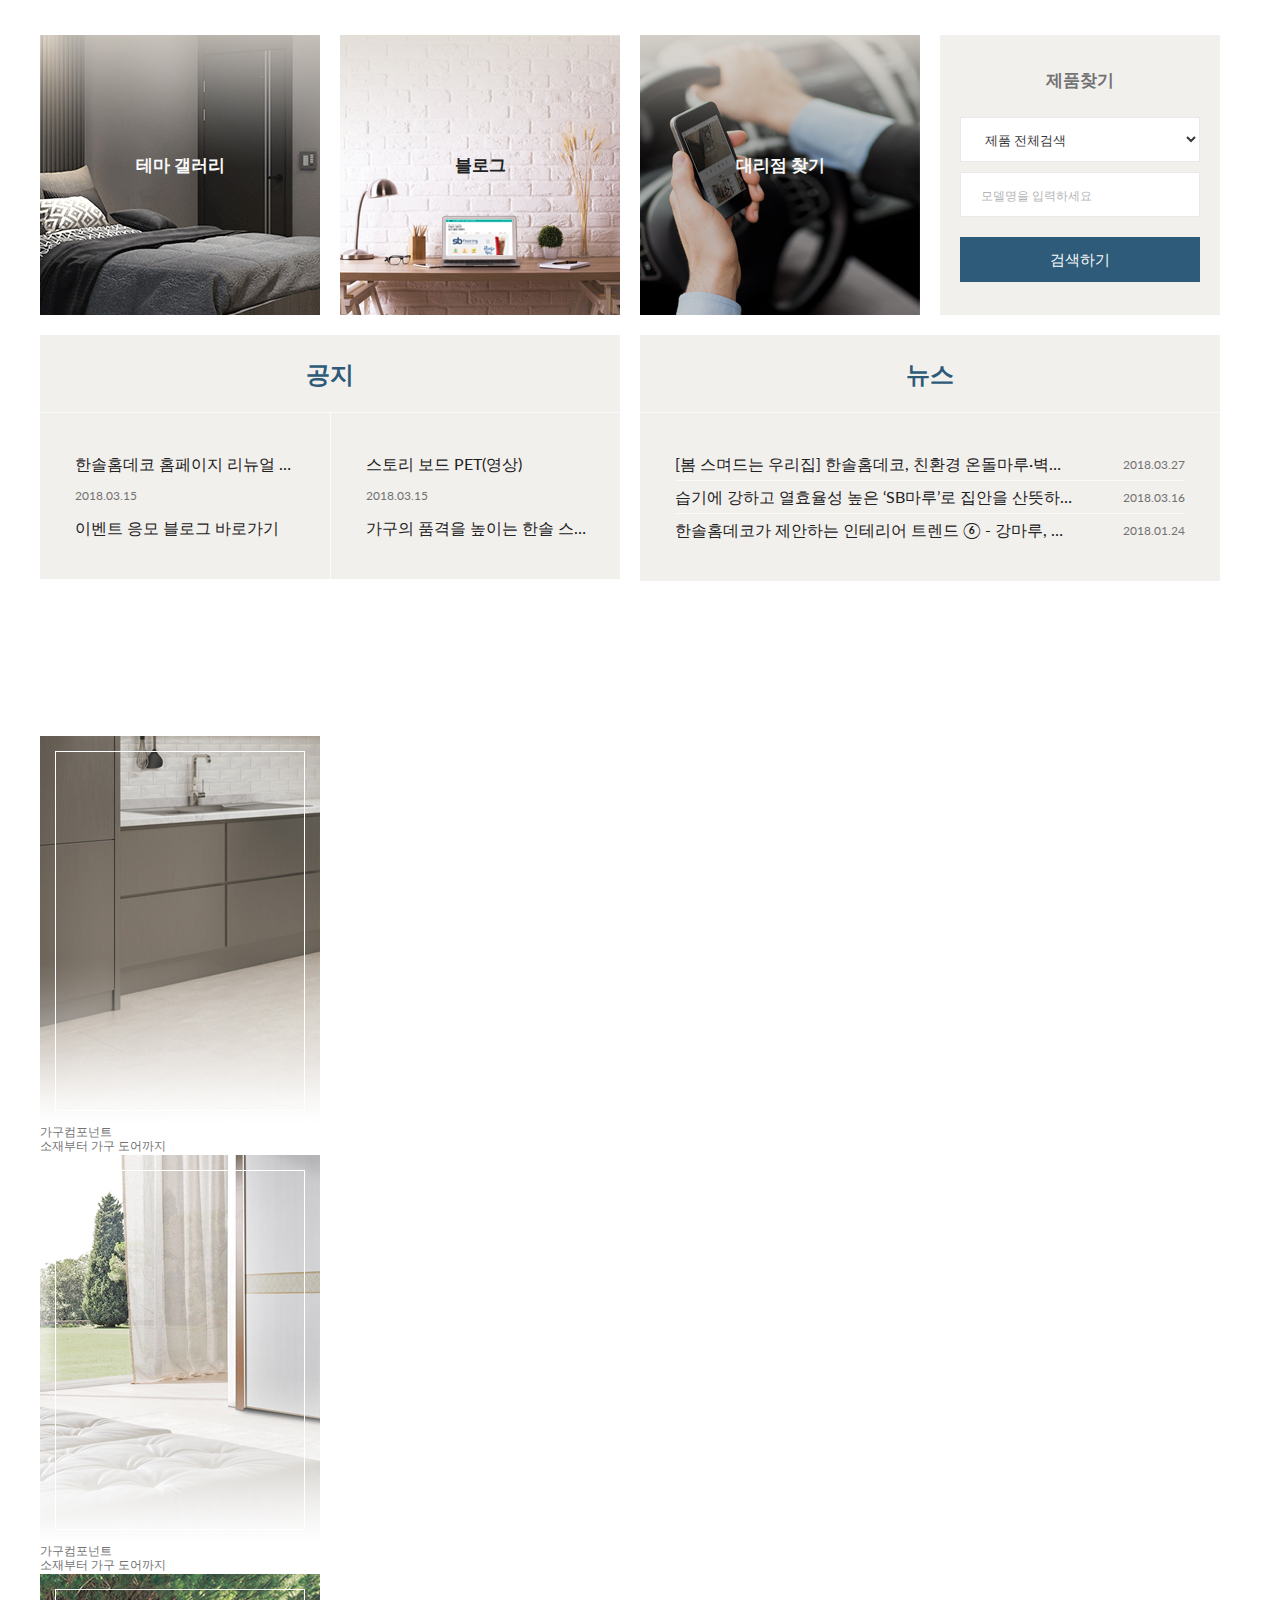
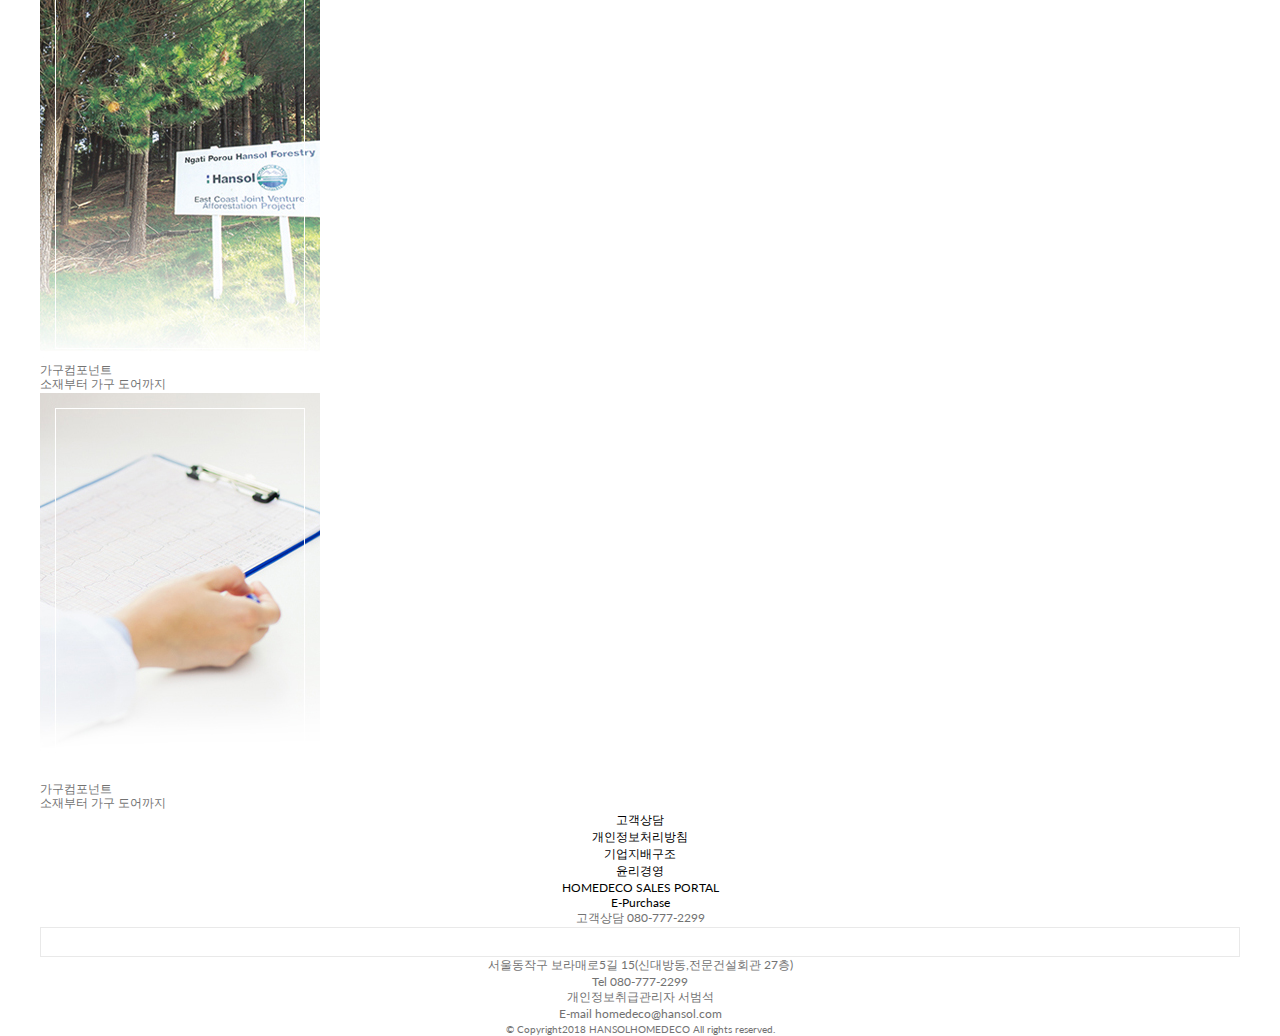
==== commit cba44cf7: "CSS: NOTICE-AND-NEWS" ====
--- a/alone/index.html
+++ b/alone/index.html
@@ -130,18 +130,32 @@
         <div class="gallery-and-blog">
           <div class="gallery">
             <img src="./images/bg_key_link01.jpg" alt="">
-            <span class="comment">테마갤러리</span>
+            <a href="#">
+              <span>테마 갤러리</span>
+              <span>한솔의 행복한 삶의 공간 이야기</span>
+            </a>
           </div>
           <div class="blog">
             <img src="./images/bg_key_link02.jpg" alt="">
-            <span class="comment">블로그</span>
+            <a href="#">
+              <span>블로그</span>
+              <span>소소한 한솔 인테리어 이야기</span>
+            </a>
           </div>
         </div>
         <div class="notice">
           <div class="title">공지</div>
           <div class="board">
-            <div class="board__left"></div>
-            <div class="board__right"></div>
+            <div class="board__left">
+              <p>한솔홈데코 홈페이지 리뉴얼 오픈 기념 공지사항</p>
+              <span class="date">2018.03.15</span>
+              <p>이벤트 응모 블로그 바로가기</p>
+            </div>
+            <div class="board__right">
+              <p>스토리 보드 PET(영상)</p>
+              <span class="date">2018.03.15</span>
+              <p>가구의 품격을 높이는 한솔 스토리보드 PET 새집증후군...</p>
+            </div>
           </div>
         </div>
       </div>
@@ -149,12 +163,19 @@
         <div class="find">
           <div class="find__branch">
             <img src="./images/bg_key_link03.jpg" alt="">
-            <span class="comment">대리점찾기</span>
+            <a href="#">
+              <span>대리점 찾기</span>
+              <span>가까운 한솔홈데코 매장 확인</span>
+            </a>
           </div>
           <div class="find__product">
-            <span class="comment">제품찾기</span>
-            <input type="search">
-            <input type="text">
+            <h4 class="title">제품찾기</h4>
+            <div class="select">
+              <select name="find">
+                <option selected>제품 전체검색</option>
+              </select>
+            </div>
+            <input type="text" placeholder="모델명을 입력하세요">
             <button class="btn--green" type="button">
               검색하기
             </button>
@@ -163,10 +184,22 @@
         <div class="news">
           <div class="title">뉴스</div>
           <div class="board">
-            <div class="board__left"></div>
-            <div class="board__right"></div>
-          </div>
-        </div>
+            <div>
+              <p>[봄 스며드는 우리집] 한솔홈데코, 친환경 온돌마루·벽지·도어 '집안이 산뜻'</p>
+              <span class="date">2018.03.27</span>
+            </div>
+            <div>
+              <p>습기에 강하고 열효율성 높은 ‘SB마루’로 집안을 산뜻하게!</p>
+              <span class="date">2018.03.16</span>
+            </div>
+            <div>
+              <p>한솔홈데코가 제안하는 인테리어 트렌드 ⑥ - 강마루, 월, 중문 활용한 '소프트 빈티지'</p>
+              <span class="date">2018.01.24</span>
+            </div>
+          </div>
+        </div>
+      </div>
+    </div>
     </div>
   </section>
   <!-- OTHERS -->
--- a/alone/css/style.css
+++ b/alone/css/style.css
@@ -95,7 +95,6 @@
 }
 
 /* MAIN */
-
 #main .main__photo {
   height: 640px;
   background-image: url("../images/bg_main01.jpg");
@@ -141,6 +140,7 @@
   line-height: 2em;
 }
 
+/* MAGAZINE */
 #magazine {
   background-color: #DFD9D1;
 }
@@ -240,4 +240,216 @@
 
 #magazine .introduce__right .wood .text p {
   font-size: 16px;
-}+}
+
+/* NOTICE-AND-NEWS */
+#notice-and-news {
+  padding-bottom: 100px;
+}
+
+#notice-and-news .inner {
+  display: flex;
+  text-align: center;
+  padding: 55px 0;
+}
+
+#notice-and-news a {
+  width: 280px;
+  height: 280px;
+  position: absolute;
+  top: 0;
+  left: 0;
+  display: flex;
+  flex-direction: column;
+  justify-content: center;
+  color :#fafafa;
+}
+
+#notice-and-news a:hover {
+  background-color: rgba(0,0,0,0.3);
+}
+
+#notice-and-news a:hover span:last-of-type {
+  opacity: 1;
+  transform: translateY(10px);
+}
+
+#notice-and-news a > span {
+  display: block;
+  transition: 350ms;
+}
+
+
+#notice-and-news a > span:first-of-type {
+  font-size: 17px;
+  font-weight: 700;
+}
+
+#notice-and-news a > span:last-of-type {
+  font-size: 14px;
+  transform: translateY(30px);
+  opacity: 0;
+}
+
+#notice-and-news .date {
+  font-size: 12px;
+  color: #727272;
+  display: block;
+  text-align: left;
+}
+
+#notice-and-news .left {
+  flex-basis: 50%;
+}
+
+#notice-and-news .left .gallery-and-blog {
+  display: flex;
+}
+
+#notice-and-news .left .gallery-and-blog,
+#notice-and-news .right .find {
+  padding-bottom: 20px;
+}
+
+#notice-and-news .left .gallery-and-blog img {
+  padding-right: 20px;
+}
+
+#notice-and-news .left .gallery {
+  position: relative;
+}
+
+#notice-and-news .left .blog {
+  position: relative;
+}
+
+#notice-and-news .left .blog span {
+  color: #212121;
+}
+
+#notice-and-news .left .notice {
+  display: flex;
+  flex-direction: column;
+}
+
+#notice-and-news .left .notice .board {
+  display: flex;
+  line-height: 2em;
+}
+
+#notice-and-news .left .notice .board .board__left {
+  border-right: 1px solid #fafafa;
+}
+
+#notice-and-news .left .notice .board .board__left,
+#notice-and-news .left .notice .board .board__right {
+  padding: 35px;
+} 
+
+#notice-and-news .left .notice .board p {
+  width: 220px;
+}
+#notice-and-news .right {
+  flex-basis: 50%; 
+}
+
+#notice-and-news .right .find {
+  display: flex;
+}
+
+#notice-and-news .right .find__branch {
+  position: relative;
+}
+
+#notice-and-news .right .find__branch img {
+  padding-right: 20px;
+}
+
+#notice-and-news .right .find__product {
+  background-color: #F2F0ED;
+  padding: 36px 20px 0;
+  width: 280px;
+  height: 280px;
+}
+
+#notice-and-news .right .find__product .title {
+  font-size: 17px;
+  padding-bottom: 29px;
+  font-weight: 700;
+}
+
+#notice-and-news .right .find__product div.select {
+  padding-bottom: 10px;
+}
+
+#notice-and-news .right .find__product select {
+  display: block;
+  text-indent: 20px;
+  font-size: 13px;
+}
+
+#notice-and-news .right .find__product .btn--green {
+  margin-top: 20px;
+  background-color: #2D5B79;
+  color :#fafafa;
+  font-size: 15px;
+}
+
+#notice-and-news .right .find__product select,
+#notice-and-news .right .find__product input[type="text"],
+#notice-and-news .right .find__product .btn--green {
+  width: 240px;
+  height: 45px;
+}
+
+#notice-and-news .right .news {
+  display: flex;
+  flex-direction: column;
+}
+
+#notice-and-news .left .notice,
+#notice-and-news .right .news {
+  width: 580px;
+  background-color: #F2F0ED;
+  font-size: 16px;
+  color: #212121;
+}
+
+#notice-and-news .right .news .board {
+  padding: 35px;
+}
+
+#notice-and-news .right .news .board > div {
+  display: flex;
+  align-items: center;
+  justify-content: space-between;
+  border-bottom: 1px solid #fafafa;
+}
+
+#notice-and-news .right .news .board > div:last-child {
+  border-bottom: none;
+} 
+
+#notice-and-news .right .news .board > div p {
+  width: 400px;
+  line-height: 2em;
+}
+
+#notice-and-news .left .notice .title,
+#notice-and-news .right .news .title {
+  font-size: 24px;
+  font-weight: 700;
+  color: #2D5B79;
+  line-height: 77px; 
+  border-bottom: 1px solid #fafafa;
+}
+
+#notice-and-news .left .notice p,
+#notice-and-news .right .news p {
+  display: -webkit-box;
+  -webkit-box-orient: vertical;
+  -webkit-line-clamp: 1;
+  overflow: hidden;
+  text-align: left;
+}
+
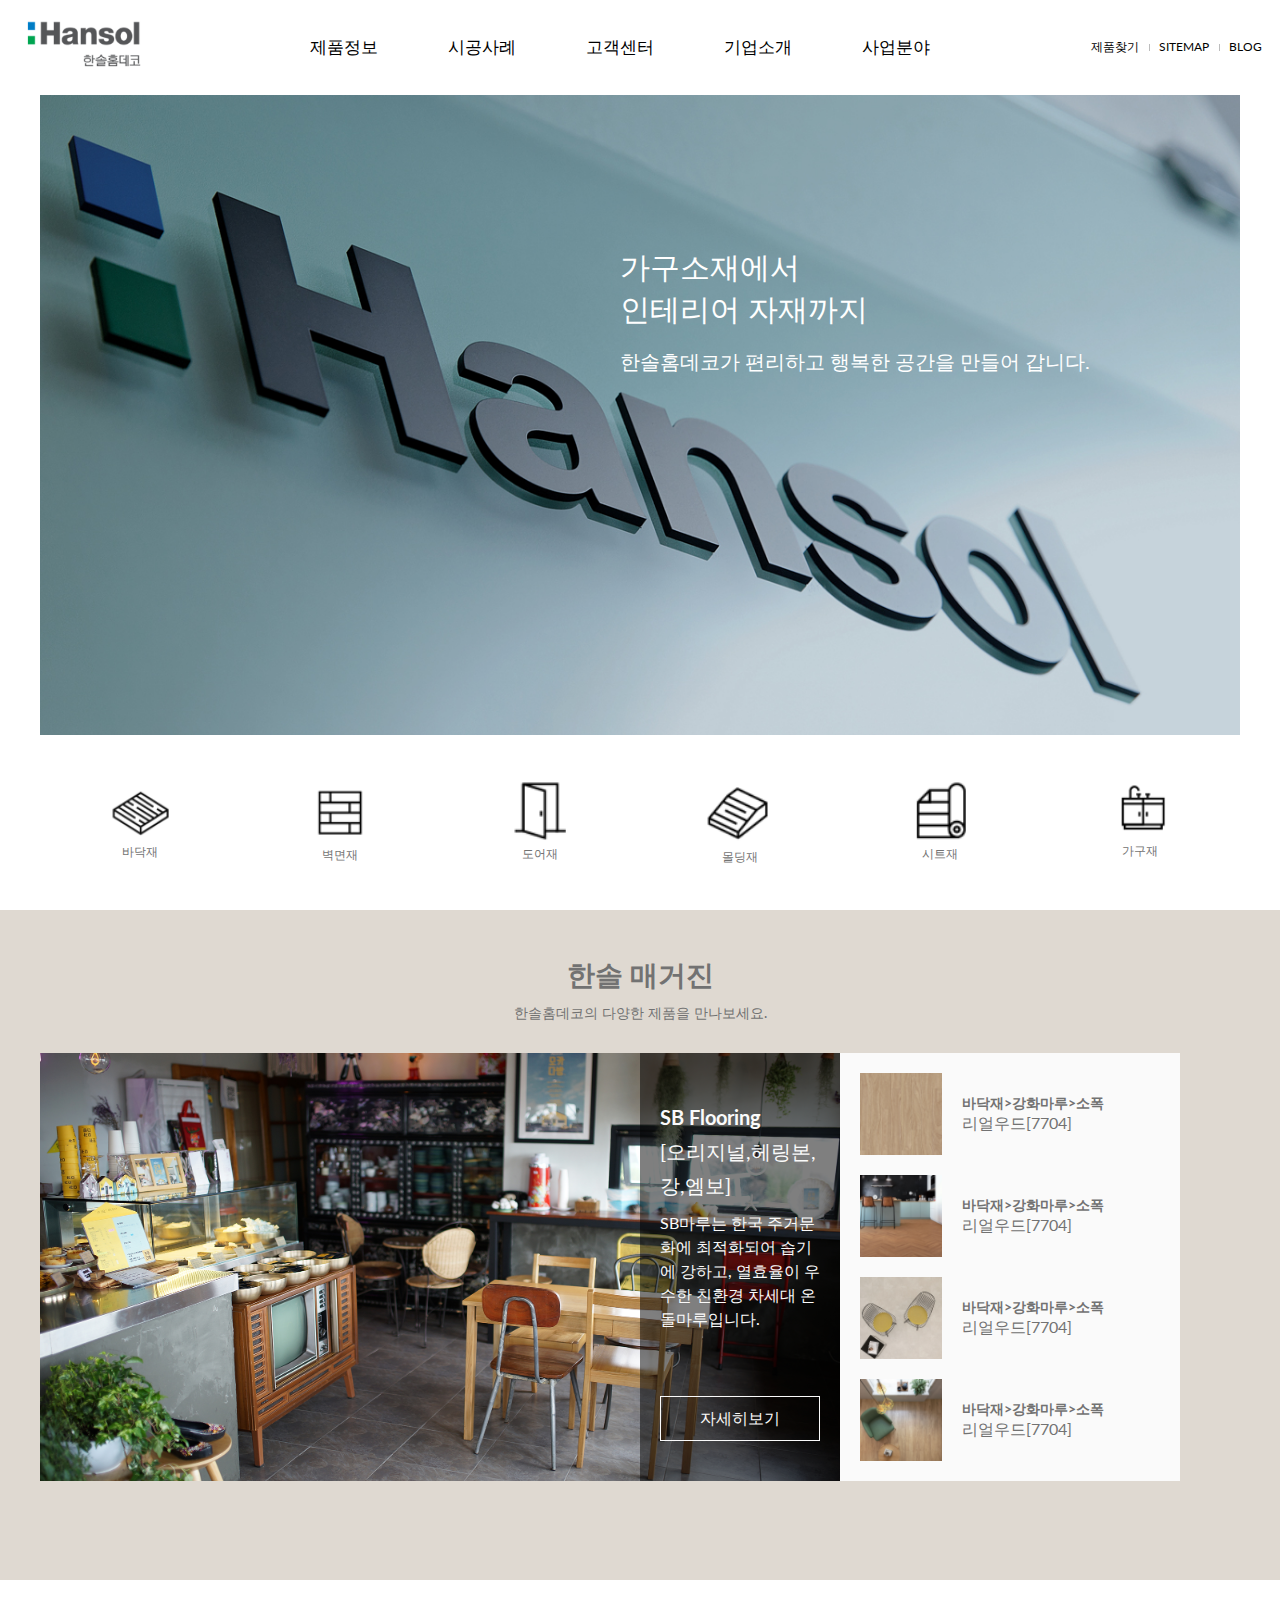
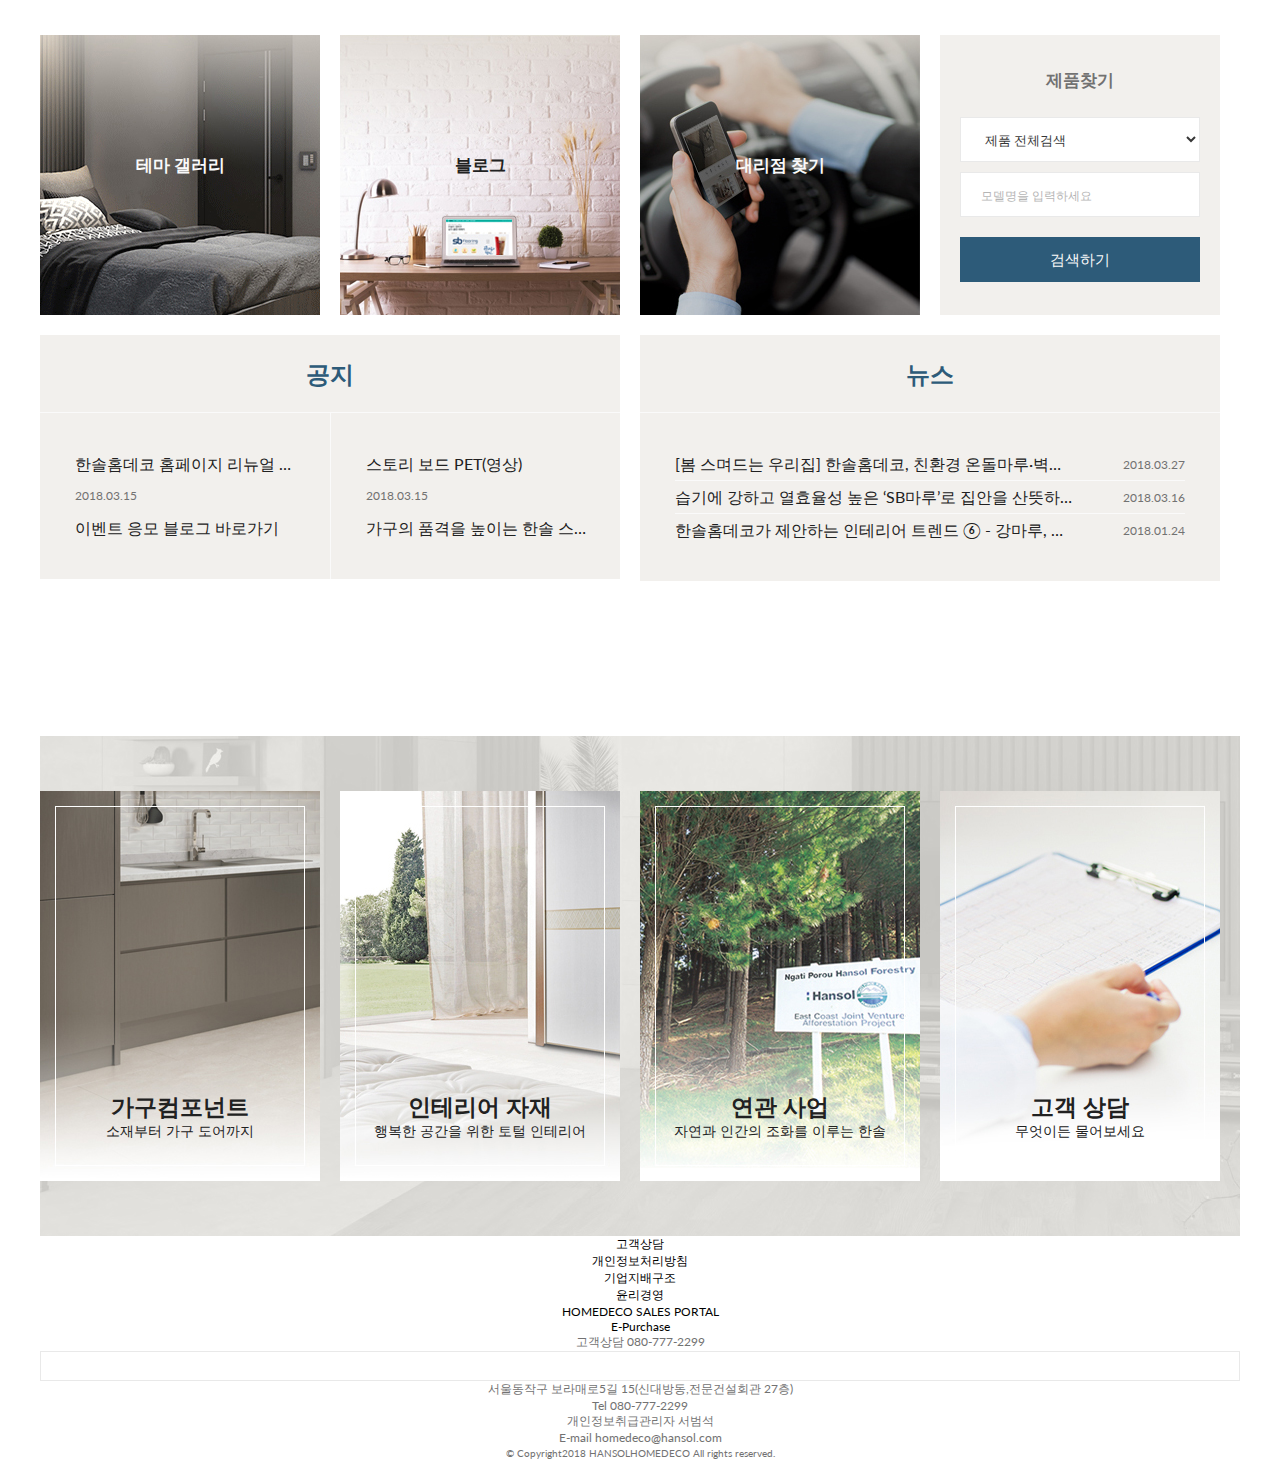
==== commit d170bd8c: "CSS: OTHERS" ====
--- a/alone/index.html
+++ b/alone/index.html
@@ -208,35 +208,43 @@
       <ul>
         <li>
           <div class="img">
-          <img src="./images/bg_business_link01.jpg" alt="">
-        </div>
-        <h4>가구컴포넌트</h4>
-        <p>소재부터 가구 도어까지</p>
-        </li>
-        <li>
-          <div class="img">
-          <img src="./images/bg_business_link02.jpg" alt="">
-        </div>
-        <h4>가구컴포넌트</h4>
-        <p>소재부터 가구 도어까지</p>
-        </li>
-        <li>
-          <div class="img">
-          <img src="./images/bg_business_link03.jpg" alt="">
-        </div>
-        <h4>가구컴포넌트</h4>
-        <p>소재부터 가구 도어까지</p>
-        </li>
-        <li>
-          <div class="img">
-          <img src="./images/bg_business_link04.jpg" alt="">
-        </div>
-        <h4>가구컴포넌트</h4>
-        <p>소재부터 가구 도어까지</p>
+            <img src="./images/bg_business_link01.jpg" alt="">
+          </div>
+          <div class="textbox">
+            <h4>가구컴포넌트</h4>
+            <p>소재부터 가구 도어까지</p>
+          </div>
+        </li>
+        <li>
+          <div class="img">
+            <img src="./images/bg_business_link02.jpg" alt="">
+          </div>
+          <div class="textbox">
+            <h4>인테리어 자재</h4>
+            <p>행복한 공간을 위한 토털 인테리어</p>
+          </div>
+        </li>
+        <li>
+          <div class="img">
+            <img src="./images/bg_business_link03.jpg" alt="">
+          </div>
+          <div class="textbox">
+            <h4>연관 사업</h4>
+            <p>자연과 인간의 조화를 이루는 한솔</p>
+          </div>
+        </li>
+        <li>
+          <div class="img">
+            <img src="./images/bg_business_link04.jpg" alt="">
+          </div>
+          <div class="textbox">
+            <h4>고객 상담</h4>
+            <p>무엇이든 물어보세요</p>
+          </div>
         </li>
       </ul>
-    </div>
-  </section>
+      </div>
+      </section>
 
   <!-- FOOTER -->
   <footer>
--- a/alone/css/style.css
+++ b/alone/css/style.css
@@ -453,3 +453,42 @@
   text-align: left;
 }
 
+/* OTHERS */
+#others .inner {
+  padding: 55px 0;
+  background-image: url("../images/bg_main_business.jpg");
+  background-repeat: no-repeat;
+  background-position: center;
+  background-size: cover;
+}
+
+#others ul {
+  display: flex;
+}
+
+#others ul li {
+  margin-right: 20px;
+  position: relative;
+}
+
+#others ul li:last-child {
+  margin-right: 0;
+}
+
+#others ul li .textbox {
+  position: absolute;
+  width: 100%;
+  bottom: 40px;
+  text-align: center;
+  color: #212121;
+}
+
+#others ul li .textbox h4 {
+  font-size: 23px;
+  font-weight: 700;
+  line-height: 1.4em;
+}
+
+#others ul li .textbox p {
+  font-size: 14px;
+}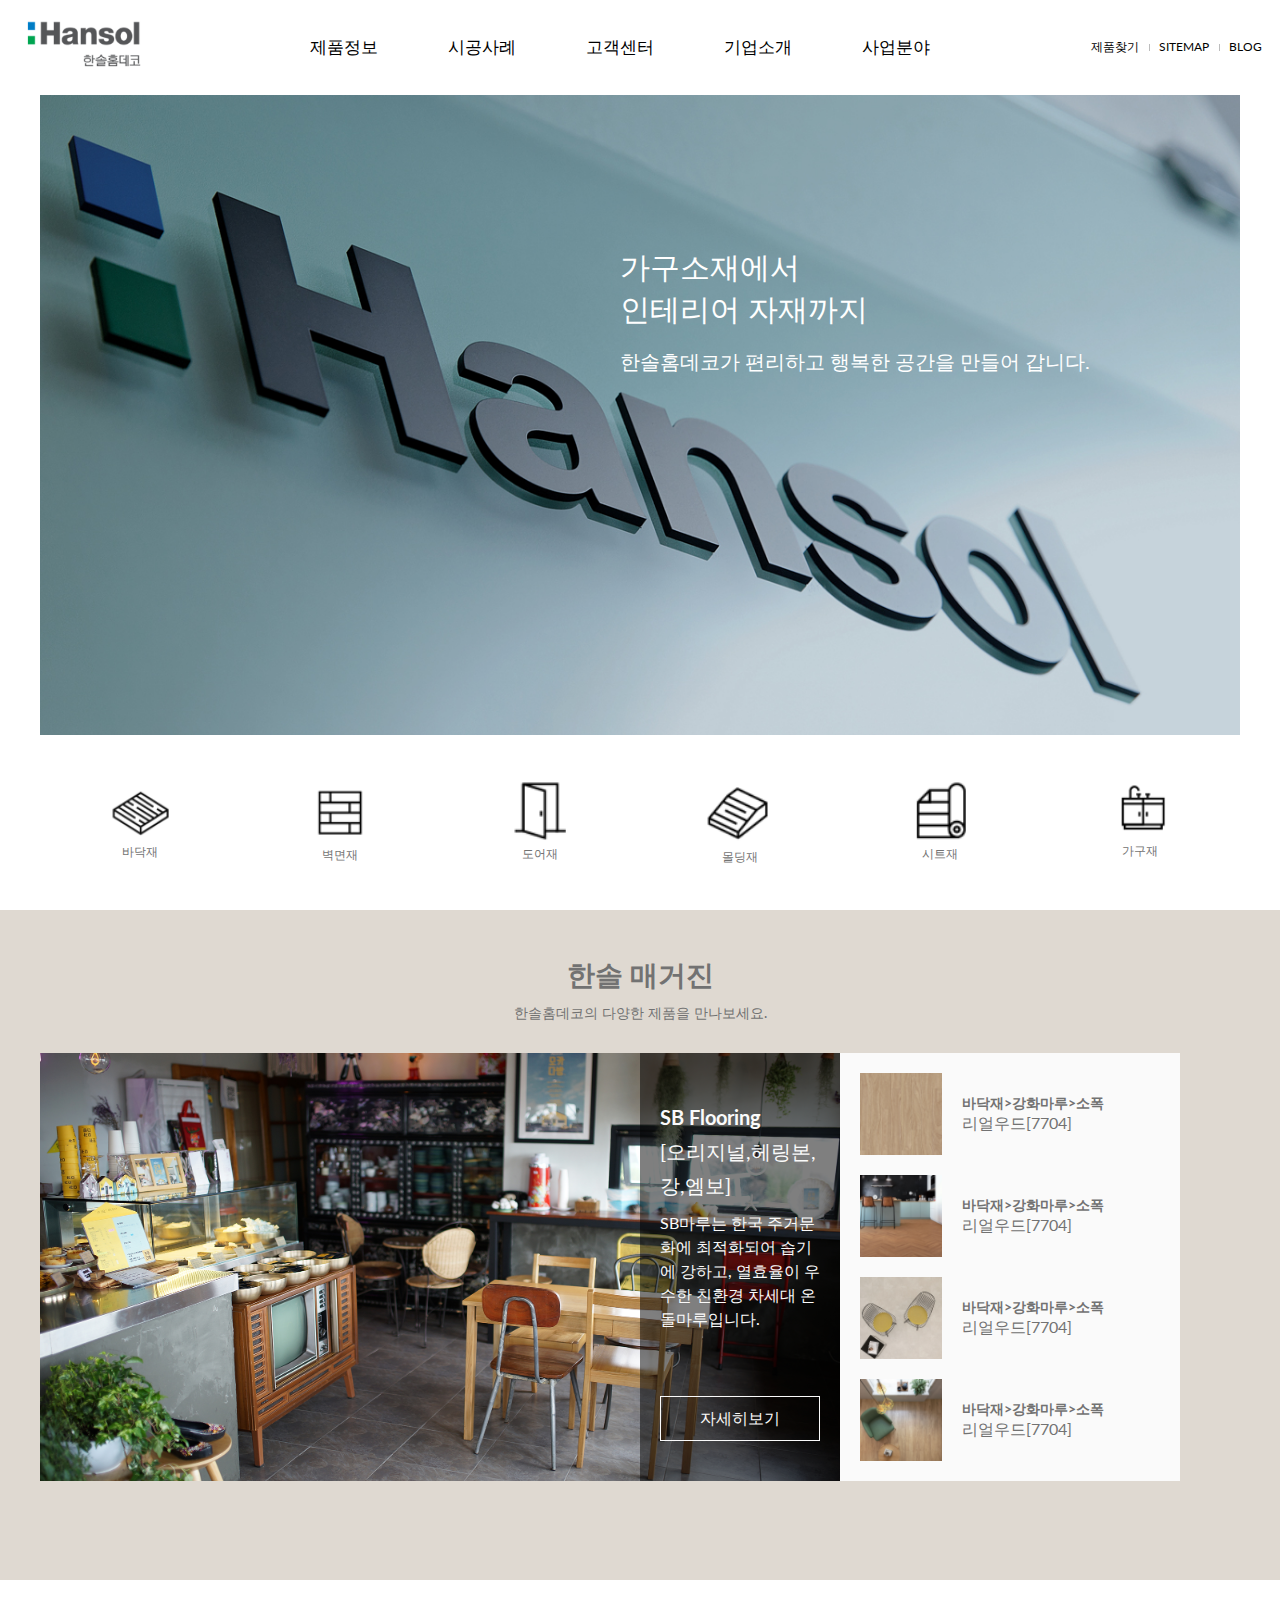
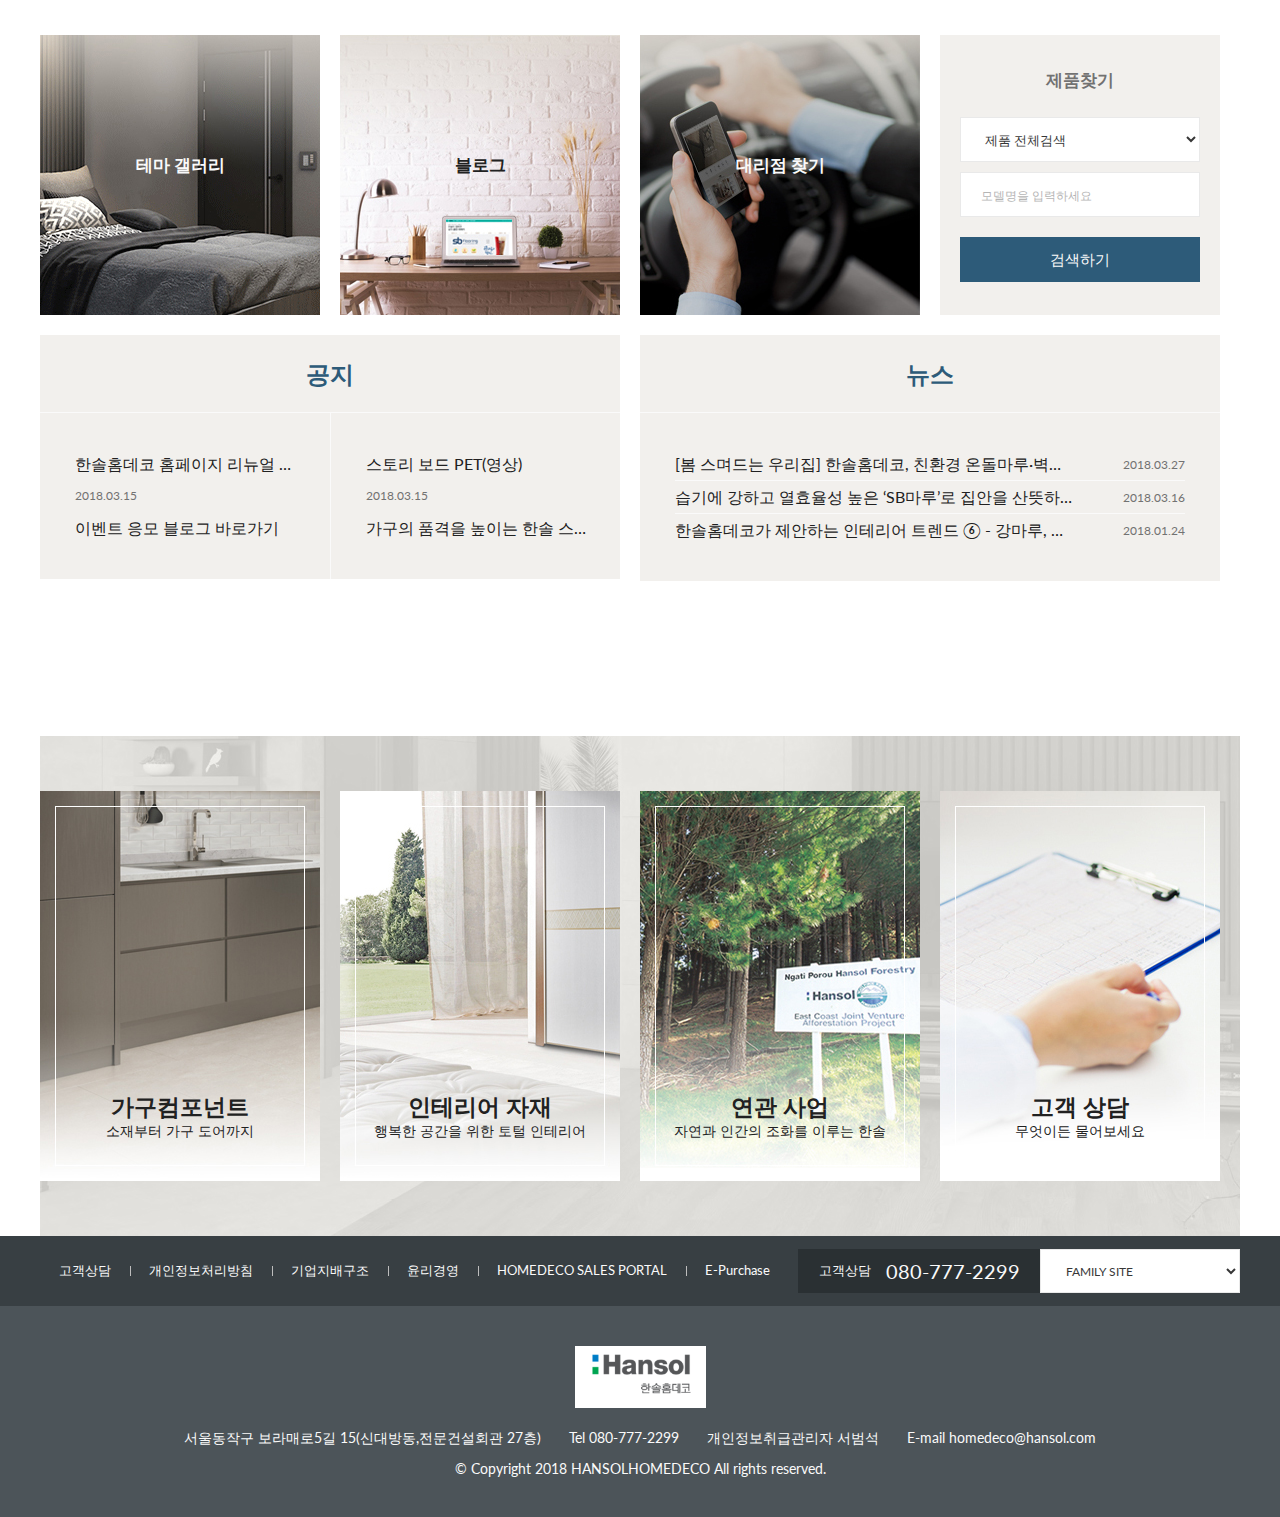
==== commit e9a4d31f: "CSS: FOOTER" ====
--- a/alone/index.html
+++ b/alone/index.html
@@ -248,8 +248,8 @@
 
   <!-- FOOTER -->
   <footer>
-    <div class="inner">
       <div class="footer__top">
+        <div class="inner">
         <ul class="left">
           <li><a href="#">고객상담</a></li>
           <li><a href="#">개인정보처리방침</a></li>
@@ -263,19 +263,25 @@
             <span>고객상담</span>
             <span>080-777-2299</span>
           </div>
-          <input type="text">
-        </div>
-      </div>
+          <select name="family-site">
+            <option>FAMILY SITE</option>
+          </select>
+        </div>
+      </div>
+    </div>
       <div class="footer__bottom">
-        <div class="logo"></div>
-        <ul>
+        <div class="inner">
+        <div class="logo">
+          <img src="./images/logo.PNG" alt="logo">
+        </div>
+        <ul class="address">
           <li>서울동작구 보라매로5길 15(신대방동,전문건설회관 27층)</li>
           <li>Tel 080-777-2299</li>
           <li>개인정보취급관리자 서범석</li>
           <li>E-mail homedeco@hansol.com</li>
         </ul>
         <div class="right">
-          <small>&copy; Copyright2018 HANSOLHOMEDECO All rights reserved.</small>
+          <small>&copy; Copyright 2018 HANSOLHOMEDECO All rights reserved.</small>
         </div>
       </div>
     </div>
--- a/alone/css/style.css
+++ b/alone/css/style.css
@@ -3,7 +3,7 @@
   box-sizing: border-box;
 }
 
-h1, h2, h3, h4 {
+h1, h2, h3, h4, small {
   font-size: 1em;
   font-weight: 400;
   line-height: 1em;
@@ -469,6 +469,7 @@
 #others ul li {
   margin-right: 20px;
   position: relative;
+  cursor: pointer;
 }
 
 #others ul li:last-child {
@@ -491,4 +492,123 @@
 
 #others ul li .textbox p {
   font-size: 14px;
+}
+
+/* FOOTER */
+footer,
+.footer__top .left li a {
+  color :#fafafa;
+}
+
+.footer__top {
+  background-color: #383F43;
+  
+}
+
+.footer__top .inner {
+  display: flex;
+  justify-content: space-between;
+  align-items: center;
+  padding: 13px 0;
+}
+
+.footer__top .inner .left {
+  display: flex;
+}
+
+.footer__top .left li {
+  position: relative;
+}
+
+.footer__top .left li::before {
+  content: '';
+  display: block;
+  position: absolute;
+  width: 1px;
+  height: 10px;
+  background-color: #bdbdbd;
+  top: 0;
+  bottom: 0;
+  margin: auto 0;
+}
+
+.footer__top .left li:first-child::before {
+  display: none;
+}
+
+.footer__top .left li a {
+  display: block;
+  padding: 0 19px;
+  font-size: 13px;
+}
+
+.footer__top .left li:last-child a {
+  padding-right: 0;
+}
+
+.footer__top .inner .right {
+  display: flex;
+  align-items: center;
+}
+
+.footer__top .inner .right .call {
+  display: flex;
+  align-items: center;
+  justify-content: center;
+  height: 44px;
+  width: 242px;
+  text-align: center;
+  background-color: #2A3033;
+}
+
+.footer__top .inner .right .call span:first-child {
+  font-size: 13px;
+}
+
+.footer__top .inner .right .call span:last-child  {
+  font-size: 20px;
+  padding-left: 15px;
+}
+
+.footer__top .inner .right select{
+  display: block;
+  width: 200px;
+  height: 44px;
+  font-size: 12px;
+  padding-left: 21px;
+}
+
+footer .footer__bottom {
+  background-color: #4C5459;
+  padding: 40px 44px;
+}
+
+footer .footer__bottom .inner {
+  display: flex;
+  flex-direction: column;
+  align-items: center;
+}
+
+.footer__bottom .logo {
+  width: 131px;
+  height: 51px;
+}
+
+.footer__bottom .logo img {
+  width: 100%;
+}
+
+.footer__bottom .address {
+  display: flex;
+  padding: 32px 0 14px;
+}
+
+.footer__bottom .address li {
+  font-size: 14px;
+  padding: 0 14px;
+}
+
+
+.footer__bottom .right small {
+  font-size: 14px;
 }